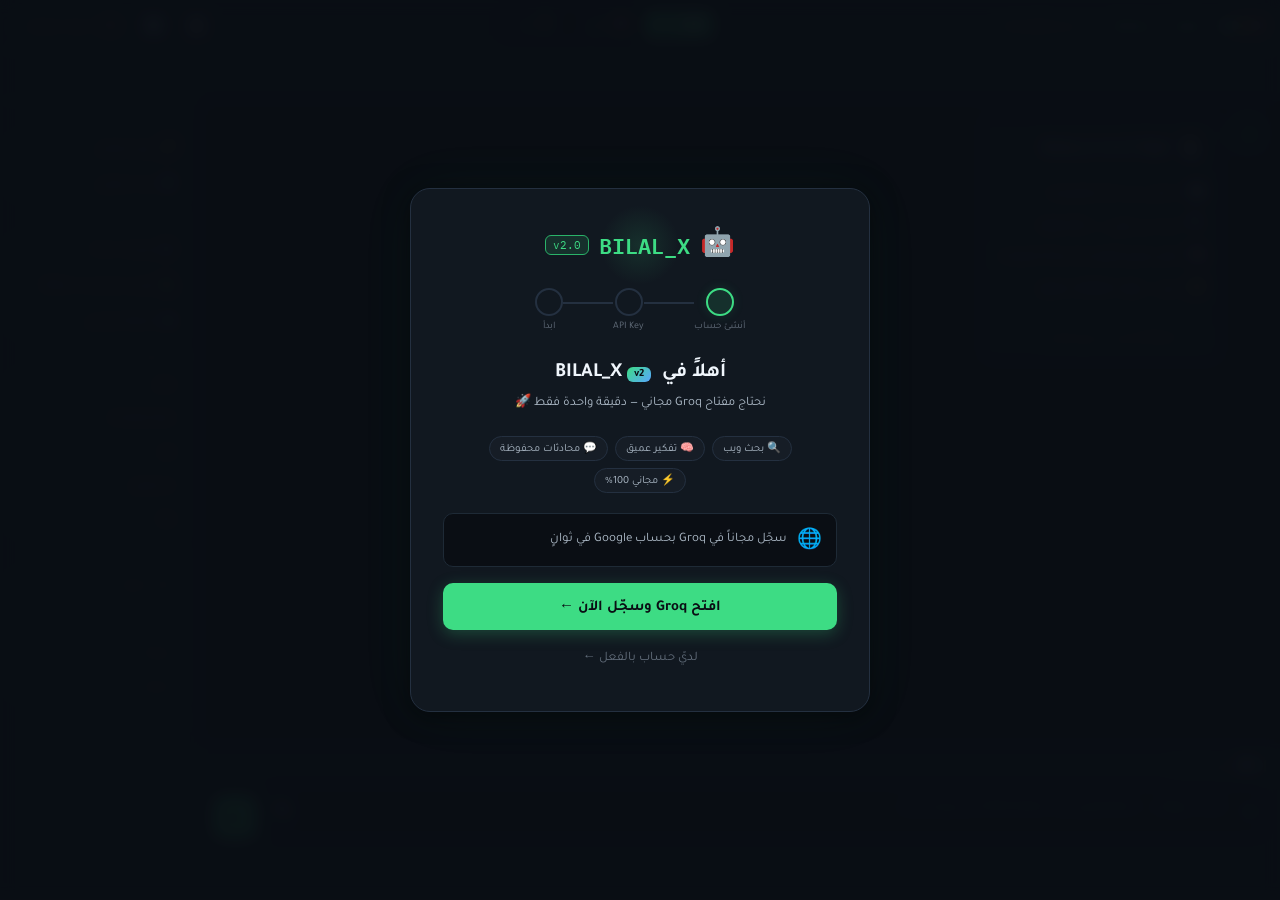
==== templates/index.html @ c15658e9 "تحديث الموقع: إضافة مجلدات CSS و JS و templates وتحسين الهيكل" ====
<!DOCTYPE html>
<html lang="ar" dir="rtl">
<head>
<meta charset="UTF-8">
<meta name="viewport" content="width=device-width, initial-scale=1.0">
<title>BILAL_X v2 | مساعد Linux الذكي</title>

<script async src="https://www.googletagmanager.com/gtag/js?id=G-XLJTKWYDFM"></script>
<script>
  window.dataLayer=window.dataLayer||[];
  function gtag(){dataLayer.push(arguments);}
  gtag('js',new Date());
  gtag('config','G-XLJTKWYDFM');
</script>

<meta name="description" content="BILAL_X: مساعد Linux والبرمجة الذكي المجاني بالعربية. بحث ويب + AI متقدم.">
<meta name="keywords" content="مساعد Linux عربي, Groq AI, مساعد برمجة, Python Bash Git, BILAL_X">
<meta name="robots" content="index, follow">
<link rel="canonical" href="https://bilal-x.onrender.com/">
<meta property="og:title" content="BILAL_X v2 | مساعد Linux الذكي">
<meta property="og:description" content="مساعد Linux والبرمجة الذكي المجاني بالعربية مع بحث الويب.">
<meta property="og:url" content="https://bilal-x.onrender.com/">

<script async src="https://pagead2.googlesyndication.com/pagead/js/adsbygoogle.js?client=ca-pub-7522095429190990" crossorigin="anonymous"></script>

<link rel="preconnect" href="https://fonts.googleapis.com">
<link href="https://fonts.googleapis.com/css2?family=IBM+Plex+Mono:wght@400;600&family=Tajawal:wght@400;500;700;800&display=swap" rel="stylesheet">
<link rel="stylesheet" href="/static/css/style.css">
</head>
<body>

<!-- SETUP WIZARD -->
<div class="setup" id="setup">
  <div class="setup-card">
    <div class="setup-brand">
      <div class="brand-glow"></div>
      <span class="brand-icon">🤖</span>
      <span class="brand-name">BILAL_X</span>
      <span class="brand-ver">v2.0</span>
    </div>

    <div class="wizard-steps">
      <div class="ws" id="ws1"><div class="ws-dot active"></div><span>أنشئ حساب</span></div>
      <div class="ws-line" id="wsl1"></div>
      <div class="ws" id="ws2"><div class="ws-dot"></div><span>API Key</span></div>
      <div class="ws-line" id="wsl2"></div>
      <div class="ws" id="ws3"><div class="ws-dot"></div><span>ابدأ</span></div>
    </div>

    <!-- Step 1 -->
    <div class="wz-pane" id="wz1">
      <div class="wz-title">أهلاً في BILAL_X <span class="v2-badge">v2</span></div>
      <div class="wz-sub">نحتاج مفتاح Groq مجاني — دقيقة واحدة فقط 🚀</div>
      <div class="feature-pills">
        <span class="pill">🔍 بحث ويب</span>
        <span class="pill">🧠 تفكير عميق</span>
        <span class="pill">💬 محادثات محفوظة</span>
        <span class="pill">⚡ مجاني 100%</span>
      </div>
      <div class="info-box">
        <div class="ib-icon">🌐</div>
        <div>سجّل مجاناً في Groq بحساب Google في ثوانٍ</div>
      </div>
      <a href="https://console.groq.com" target="_blank" class="btn-primary" onclick="setTimeout(()=>goStep(2),1500)">
        افتح Groq وسجّل الآن ←
      </a>
      <button class="btn-ghost" onclick="goStep(2)">لديّ حساب بالفعل ←</button>
    </div>

    <!-- Step 2 -->
    <div class="wz-pane hidden" id="wz2">
      <div class="wz-title">أنشئ مفتاحك</div>
      <div class="wz-sub">داخل لوحة Groq:</div>
      <div class="steps-list">
        <div class="sl-item"><span class="sl-n">١</span><span>اضغط <b class="hl">API Keys</b> من القائمة</span></div>
        <div class="sl-item"><span class="sl-n">٢</span><span>اضغط <b class="hl">Create API Key</b></span></div>
        <div class="sl-item"><span class="sl-n">٣</span><span>انسخ المفتاح — يبدأ بـ <code class="mono-hl">gsk_</code></span></div>
      </div>
      <a href="https://console.groq.com/keys" target="_blank" class="btn-outline">🔗 صفحة API Keys ←</a>
      <button class="btn-primary" onclick="goStep(3)" style="margin-top:10px">انسخت المفتاح ←</button>
      <button class="btn-ghost" onclick="goStep(1)">→ رجوع</button>
    </div>

    <!-- Step 3 -->
    <div class="wz-pane hidden" id="wz3">
      <div class="wz-title">الخطوة الأخيرة ✅</div>
      <div class="wz-sub">الصق مفتاحك للبدء فوراً</div>
      <div class="key-field">
        <input id="keyInput" type="password" placeholder="gsk_xxxxxxxxxxxxxxxx" dir="ltr" autocomplete="off">
        <button class="eye-btn" onclick="toggleEye()" title="إظهار/إخفاء">👁</button>
      </div>
      <div class="security-note">
        <span class="lock-icon">🔒</span>
        المفتاح يُخزن في جلسة المتصفح فقط ولا يُرسل لأي خادم خارجي
      </div>
      <button class="btn-primary" onclick="saveKey()">ابدأ المحادثة ←</button>
      <div class="err-msg" id="errMsg"></div>
      <button class="btn-ghost" onclick="goStep(2)">→ رجوع</button>
    </div>
  </div>
</div>

<!-- HEADER -->
<header class="hdr">
  <div class="hdr-left">
    <div class="traffic-lights">
      <div class="tl red"></div>
      <div class="tl yellow"></div>
      <div class="tl green"></div>
    </div>
    <div class="hdr-title">bilal@linux:~ — <b>BILAL_X</b> <span class="ver-tag">v2.0</span></div>
  </div>
  <div class="hdr-center">
    <div class="mode-switcher">
      <button class="mode-btn active" id="modeNormal" onclick="setMode('normal')" title="محادثة عادية">💬 عادي</button>
      <button class="mode-btn" id="modeThink" onclick="setMode('think')" title="تفكير عميق">🧠 تفكير</button>
      <button class="mode-btn" id="modeSearch" onclick="setMode('search')" title="بحث الويب">🔍 بحث</button>
    </div>
  </div>
  <div class="hdr-right">
    <button class="icon-btn" onclick="toggleHistory()" title="سجل المحادثات">📋</button>
    <button class="icon-btn" onclick="exportChat()" title="تصدير المحادثة">⬇️</button>
    <div class="key-pill" onclick="changeKey()">
      <div class="key-dot" id="keyDot"></div>
      <span id="keyLabel">لا يوجد مفتاح</span>
    </div>
  </div>
</header>

<!-- AD TOP -->
<div class="ad-strip">
  <ins class="adsbygoogle" style="display:block" data-ad-client="ca-pub-7522095429190990"
       data-ad-slot="1234567890" data-ad-format="auto" data-full-width-responsive="true"></ins>
  <script>(adsbygoogle=window.adsbygoogle||[]).push({});</script>
</div>

<!-- MAIN LAYOUT -->
<div class="layout">

  <!-- HISTORY PANEL -->
  <div class="history-panel hidden" id="historyPanel">
    <div class="hp-head">
      <span class="panel-title">// المحادثات</span>
      <button class="close-btn" onclick="toggleHistory()">✕</button>
    </div>
    <button class="new-chat-btn" onclick="newChat()">＋ محادثة جديدة</button>
    <div class="hp-search">
      <input type="text" placeholder="🔍 بحث في المحادثات..." id="chatSearch" oninput="filterChats(this.value)">
    </div>
    <div class="hp-list" id="hpList">
      <div class="hp-empty">لا توجد محادثات بعد</div>
    </div>
    <div class="hp-footer">
      <span class="chat-count" id="chatCount">0 محادثة</span>
      <button class="clear-all" onclick="clearAllChats()">🗑️ حذف الكل</button>
    </div>
  </div>

  <!-- CHAT AREA -->
  <div class="chat-area">
    <div class="msgs" id="msgs">
      <div class="msg bot welcome-msg">
        <div class="av bot-av">$_</div>
        <div class="bbl">
          <div class="welcome-header">
            <span class="welcome-emoji">🐧</span>
            <span>أهلاً! أنا <b>BILAL_X v2</b></span>
          </div>
          <div class="welcome-features">
            <div class="wf-item">💬 <span>اسألني عن Linux والبرمجة</span></div>
            <div class="wf-item">🔍 <span>ابحث في الويب بـ <code>/search</code></span></div>
            <div class="wf-item">🧠 <span>فعّل وضع التفكير للأسئلة المعقدة</span></div>
            <div class="wf-item">🔐 <span>أدوات: <code>/pass</code> <code>/hash</code> <code>/ip</code></span></div>
          </div>
          <div class="wf-hint">اكتب <code>/help</code> لعرض جميع الأوامر</div>
        </div>
      </div>
    </div>

    <!-- INPUT -->
    <div class="input-zone">
      <div class="mode-indicator" id="modeIndicator">
        <span id="modeText">💬 وضع المحادثة</span>
      </div>
      <div class="input-row">
        <div class="input-wrap">
          <span class="prompt-sym">$</span>
          <textarea id="inp" placeholder="اكتب سؤالك... (Enter للإرسال، Shift+Enter للسطر الجديد)" rows="1"></textarea>
          <button class="search-btn" onclick="toggleSearchBar()" title="بحث سريع">🔍</button>
        </div>
        <button class="send-btn" onclick="send()" id="sendBtn">
          <svg viewBox="0 0 24 24"><path d="M2 21l21-9L2 3v7l15 2-15 2z"/></svg>
        </button>
      </div>
      <!-- Quick Search Bar -->
      <div class="quick-search hidden" id="quickSearch">
        <input type="text" id="searchInput" placeholder="🔍 ابحث في الويب..." onkeydown="if(e.key==='Enter')doSearch()">
        <button onclick="doSearch()">بحث</button>
      </div>
    </div>
  </div>

  <!-- SIDEBAR -->
  <div class="sidebar">
    <div class="sb-section">
      <div class="sb-title">// المفتاح</div>
      <button class="sb-btn" onclick="changeKey()">🔑 تغيير المفتاح</button>
      <button class="sb-btn danger" onclick="deleteKey()">🗑️ حذف المفتاح</button>
    </div>

    <div class="sb-section">
      <div class="sb-title">// بحث سريع</div>
      <button class="sb-btn search" onclick="quickSearch('أحدث توزيعات Linux 2025')">🐧 توزيعات Linux</button>
      <button class="sb-btn search" onclick="quickSearch('Python best practices 2025')">🐍 أفضل ممارسات Python</button>
      <button class="sb-btn search" onclick="quickSearch('Docker tutorial beginners')">🐳 Docker مبتدئين</button>
    </div>

    <div class="sb-section">
      <div class="sb-title">// Linux شائع</div>
      <button class="sb-btn" onclick="q('اشرح أمر grep مع أمثلة عملية')">grep</button>
      <button class="sb-btn" onclick="q('اشرح chmod وchown بالتفصيل')">chmod/chown</button>
      <button class="sb-btn" onclick="q('أوامر awk الأساسية مع أمثلة')">awk</button>
      <button class="sb-btn" onclick="q('كيف أستخدم systemctl؟')">systemctl</button>
      <button class="sb-btn" onclick="q('شرح ssh وكيفية الاتصال الآمن')">SSH</button>
    </div>

    <div class="sb-section">
      <div class="sb-title">// أدوات</div>
      <button class="sb-btn tool" onclick="q('/pass 24')">/pass 24</button>
      <button class="sb-btn tool" onclick="q('/ip')">/ip</button>
      <button class="sb-btn tool" onclick="q('/help')">/help</button>
      <button class="sb-btn tool" onclick="q('/hash test123')">/hash</button>
    </div>

    <div class="sb-section">
      <div class="sb-title">// إعلان</div>
      <ins class="adsbygoogle" style="display:block;width:100%" data-ad-client="ca-pub-7522095429190990"
           data-ad-slot="9876543210" data-ad-format="auto" data-full-width-responsive="true"></ins>
      <script>(adsbygoogle=window.adsbygoogle||[]).push({});</script>
    </div>
  </div>
</div>

<!-- AD BOTTOM -->
<div class="ad-strip">
  <ins class="adsbygoogle" style="display:block" data-ad-client="ca-pub-7522095429190990"
       data-ad-slot="1122334455" data-ad-format="auto" data-full-width-responsive="true"></ins>
  <script>(adsbygoogle=window.adsbygoogle||[]).push({});</script>
</div>

<!-- Hidden SEO -->
<div hidden aria-hidden="true">
  <h1>BILAL_X - مساعد Linux والبرمجة الذكي بالعربية</h1>
  <p>BILAL_X هو مساعد تقني ذكي متخصص في Linux والبرمجة مع بحث ويب مدمج.</p>
</div>

<script src="/static/js/app.js"></script>
</body>
</html>
---- static/css/style.css ----
@import url('https://fonts.googleapis.com/css2?family=IBM+Plex+Mono:wght@400;600&family=Tajawal:wght@400;500;700;800&display=swap');

:root {
  --bg:    #0a0e14;
  --sf:    #111820;
  --sf2:   #161d26;
  --bd:    #1e2a36;
  --bd2:   #243040;
  --gr:    #3ddc84;
  --gr2:   #2ab369;
  --glow:  rgba(61,220,132,0.12);
  --bl:    #58a6ff;
  --bl2:   #3d8fef;
  --yl:    #f0c040;
  --rd:    #f47067;
  --tx:    #cdd9e5;
  --tx2:   #adbac7;
  --dim:   #636e7b;
  --brt:   #f0f6fc;
  --purple:#c792ea;
  --orange:#ffab70;
  --radius:10px;
  --shadow:0 4px 24px rgba(0,0,0,0.5);
}

*, *::before, *::after { margin:0; padding:0; box-sizing:border-box; }

html { scroll-behavior: smooth; }

body {
  font-family: 'Tajawal', sans-serif;
  background: var(--bg);
  color: var(--tx);
  height: 100vh;
  display: flex;
  flex-direction: column;
  overflow: hidden;
  font-size: 14px;
}

/* ═══════════════════════════════════ SCROLLBAR */
::-webkit-scrollbar { width: 4px; height: 4px; }
::-webkit-scrollbar-track { background: transparent; }
::-webkit-scrollbar-thumb { background: var(--bd2); border-radius: 2px; }
::-webkit-scrollbar-thumb:hover { background: var(--dim); }

/* ═══════════════════════════════════ SETUP WIZARD */
.setup {
  position: fixed; inset: 0; z-index: 200;
  background: rgba(10,14,20,0.96);
  backdrop-filter: blur(8px);
  display: flex; align-items: center; justify-content: center;
  padding: 20px;
}

.setup-card {
  background: var(--sf);
  border: 1px solid var(--bd2);
  border-radius: 20px;
  padding: 36px 32px;
  max-width: 460px; width: 100%;
  box-shadow: var(--shadow), 0 0 60px rgba(61,220,132,0.05);
  text-align: center;
  animation: slideUp .3s ease;
}

@keyframes slideUp {
  from { opacity:0; transform: translateY(20px); }
  to   { opacity:1; transform: translateY(0); }
}

.setup-brand {
  display: flex; align-items: center; justify-content: center; gap: 10px;
  margin-bottom: 24px;
  position: relative;
}
.brand-glow {
  position: absolute; width: 80px; height: 80px;
  background: radial-gradient(circle, var(--glow), transparent 70%);
  border-radius: 50%; top: -20px; left: 50%; transform: translateX(-50%);
  pointer-events: none;
}
.brand-icon { font-size: 28px; }
.brand-name { font-family: 'IBM Plex Mono', monospace; font-size: 22px; font-weight: 600; color: var(--gr); }
.brand-ver  { font-size: 11px; background: var(--glow); color: var(--gr); border: 1px solid var(--gr2); border-radius: 6px; padding: 2px 7px; font-family: 'IBM Plex Mono', monospace; }

/* Wizard Steps */
.wizard-steps {
  display: flex; align-items: center; justify-content: center; gap: 0;
  margin-bottom: 28px;
}
.ws { display: flex; flex-direction: column; align-items: center; gap: 5px; }
.ws span { font-size: 10px; color: var(--dim); transition: color .3s; }
.ws-dot {
  width: 28px; height: 28px; border-radius: 50%;
  border: 2px solid var(--bd2); color: var(--dim);
  display: flex; align-items: center; justify-content: center;
  font-size: 11px; font-family: 'IBM Plex Mono', monospace;
  transition: all .3s;
}
.ws-dot.active { border-color: var(--gr); color: var(--gr); background: var(--glow); box-shadow: 0 0 12px var(--glow); }
.ws-dot.done   { border-color: var(--gr); background: var(--gr); color: #0a0e14; }
.ws-line { width: 50px; height: 2px; background: var(--bd2); margin-bottom: 16px; transition: background .3s; }
.ws-line.done { background: var(--gr); }

/* Panes */
.wz-pane { animation: fadeSlide .25s ease; }
.wz-pane.hidden { display: none; }
@keyframes fadeSlide {
  from { opacity:0; transform: translateX(10px); }
  to   { opacity:1; transform: translateX(0); }
}
.wz-title { font-size: 20px; font-weight: 700; color: var(--brt); margin-bottom: 8px; }
.wz-sub   { font-size: 13px; color: var(--tx2); margin-bottom: 20px; line-height: 1.7; }

.feature-pills {
  display: flex; flex-wrap: wrap; justify-content: center; gap: 7px;
  margin-bottom: 20px;
}
.pill {
  font-size: 11px; padding: 4px 10px;
  background: var(--sf2); border: 1px solid var(--bd2);
  border-radius: 20px; color: var(--tx2);
}

.info-box {
  display: flex; align-items: center; gap: 10px;
  background: var(--bg); border: 1px solid var(--bd); border-radius: var(--radius);
  padding: 12px 14px; margin-bottom: 16px; text-align: right;
  font-size: 13px; color: var(--tx2);
}
.ib-icon { font-size: 20px; flex-shrink: 0; }

.steps-list { background: var(--bg); border: 1px solid var(--bd); border-radius: var(--radius); padding: 14px; margin-bottom: 16px; text-align: right; }
.sl-item { display: flex; align-items: center; gap: 12px; padding: 8px 0; font-size: 13px; }
.sl-n    { font-size: 16px; color: var(--gr); flex-shrink: 0; width: 24px; }
.hl      { color: var(--gr); }
.mono-hl { font-family: 'IBM Plex Mono', monospace; color: var(--yl); }

.btn-primary {
  display: block; width: 100%;
  background: var(--gr); border: none; border-radius: var(--radius);
  padding: 13px; color: #0a0e14;
  font-family: 'Tajawal', sans-serif; font-size: 15px; font-weight: 700;
  cursor: pointer; text-decoration: none; text-align: center;
  transition: all .2s; margin-bottom: 10px;
  box-shadow: 0 4px 16px rgba(61,220,132,0.25);
}
.btn-primary:hover { background: #4deca4; transform: translateY(-1px); box-shadow: 0 6px 20px rgba(61,220,132,0.35); }

.btn-outline {
  display: block; width: 100%;
  background: transparent; border: 1px solid var(--gr); border-radius: var(--radius);
  padding: 12px; color: var(--gr);
  font-family: 'Tajawal', sans-serif; font-size: 14px; font-weight: 600;
  cursor: pointer; text-decoration: none; text-align: center;
  transition: all .2s; margin-bottom: 10px;
}
.btn-outline:hover { background: var(--glow); }

.btn-ghost {
  background: none; border: none; color: var(--dim); font-size: 13px;
  cursor: pointer; display: block; width: 100%; text-align: center;
  padding: 8px; transition: color .2s; font-family: 'Tajawal', sans-serif;
}
.btn-ghost:hover { color: var(--tx); }

.key-field { position: relative; margin-bottom: 10px; }
.key-field input {
  width: 100%; background: var(--bg); border: 1px solid var(--bd); border-radius: var(--radius);
  padding: 12px 44px 12px 12px; color: var(--brt);
  font-family: 'IBM Plex Mono', monospace; font-size: 13px; outline: none;
  transition: border-color .2s; direction: ltr;
}
.key-field input:focus { border-color: var(--gr); }
.key-field input.error { border-color: var(--rd); }
.eye-btn {
  position: absolute; left: 10px; top: 50%; transform: translateY(-50%);
  background: none; border: none; cursor: pointer; font-size: 16px; color: var(--dim); padding: 4px;
}
.eye-btn:hover { color: var(--tx); }

.security-note {
  display: flex; align-items: center; gap: 6px; justify-content: center;
  font-size: 11px; color: var(--dim); margin-bottom: 14px;
}
.lock-icon { color: var(--gr); }

.err-msg { color: var(--rd); font-size: 12px; margin-top: 6px; min-height: 16px; }

.v2-badge { font-size: 11px; background: linear-gradient(135deg,var(--gr),var(--bl)); color: #0a0e14; border-radius: 6px; padding: 2px 7px; margin-right: 6px; font-weight: 700; }

/* ═══════════════════════════════════ HEADER */
.hdr {
  background: var(--sf);
  border-bottom: 1px solid var(--bd);
  padding: 8px 16px;
  display: flex; align-items: center; gap: 12px;
  flex-shrink: 0; min-height: 50px;
}
.hdr-left  { display: flex; align-items: center; gap: 12px; flex-shrink: 0; }
.hdr-center { flex: 1; display: flex; justify-content: center; }
.hdr-right { display: flex; align-items: center; gap: 8px; flex-shrink: 0; }

.traffic-lights { display: flex; gap: 5px; }
.tl { width: 11px; height: 11px; border-radius: 50%; }
.tl.red    { background: #f47067; }
.tl.yellow { background: var(--yl); }
.tl.green  { background: var(--gr); }

.hdr-title {
  font-family: 'IBM Plex Mono', monospace; font-size: 12px; color: var(--dim);
}
.hdr-title b { color: var(--gr); }
.ver-tag { font-size: 10px; background: var(--glow); color: var(--gr); border: 1px solid var(--bd2); border-radius: 4px; padding: 1px 5px; margin-right: 4px; }

/* Mode Switcher */
.mode-switcher { display: flex; gap: 4px; background: var(--bg); border: 1px solid var(--bd); border-radius: 8px; padding: 3px; }
.mode-btn {
  background: none; border: none; border-radius: 6px; padding: 5px 12px;
  color: var(--dim); font-family: 'Tajawal', sans-serif; font-size: 12px; font-weight: 600;
  cursor: pointer; transition: all .2s;
}
.mode-btn:hover  { color: var(--tx); background: var(--bd); }
.mode-btn.active { background: var(--gr); color: #0a0e14; }

.icon-btn {
  background: none; border: 1px solid var(--bd); border-radius: 7px;
  padding: 5px 8px; cursor: pointer; font-size: 14px; transition: border-color .2s;
}
.icon-btn:hover { border-color: var(--gr); }

.key-pill {
  display: flex; align-items: center; gap: 6px;
  background: var(--sf2); border: 1px solid var(--bd); border-radius: 20px;
  padding: 4px 12px; cursor: pointer; transition: border-color .2s;
}
.key-pill:hover { border-color: var(--gr); }
.key-dot { width: 8px; height: 8px; border-radius: 50%; background: var(--rd); transition: all .3s; }
.key-dot.active { background: var(--gr); box-shadow: 0 0 6px var(--gr); }
#keyLabel { font-family: 'IBM Plex Mono', monospace; font-size: 10px; color: var(--dim); }

/* ═══════════════════════════════════ ADS */
.ad-strip {
  background: var(--sf); border-bottom: 1px solid var(--bd);
  padding: 4px 16px; min-height: 50px; flex-shrink: 0;
}

/* ═══════════════════════════════════ LAYOUT */
.layout { display: flex; flex: 1; overflow: hidden; }

/* ═══════════════════════════════════ HISTORY PANEL */
.history-panel {
  width: 230px; flex-shrink: 0;
  background: var(--sf); border-left: 1px solid var(--bd);
  display: flex; flex-direction: column;
  transition: width .3s;
}
.history-panel.hidden { display: none; }

.hp-head {
  display: flex; align-items: center; justify-content: space-between;
  padding: 12px 14px; border-bottom: 1px solid var(--bd); flex-shrink: 0;
}
.panel-title { font-family: 'IBM Plex Mono', monospace; font-size: 10px; color: var(--dim); letter-spacing: 1px; }
.close-btn { background: none; border: none; color: var(--dim); cursor: pointer; font-size: 14px; border-radius: 4px; padding: 2px 5px; }
.close-btn:hover { color: var(--rd); }

.new-chat-btn {
  margin: 10px; background: var(--glow); border: 1px solid var(--gr);
  border-radius: 8px; padding: 9px; color: var(--gr);
  font-family: 'Tajawal', sans-serif; font-size: 13px; cursor: pointer;
  transition: all .2s; text-align: center;
}
.new-chat-btn:hover { background: rgba(61,220,132,0.2); }

.hp-search { padding: 0 10px 8px; }
.hp-search input {
  width: 100%; background: var(--bg); border: 1px solid var(--bd); border-radius: 7px;
  padding: 7px 10px; color: var(--tx); font-family: 'Tajawal', sans-serif; font-size: 12px; outline: none;
}
.hp-search input:focus { border-color: var(--bl); }

.hp-list { flex: 1; overflow-y: auto; padding: 4px 8px; display: flex; flex-direction: column; gap: 3px; }
.hp-empty { color: var(--dim); font-size: 12px; text-align: center; padding: 24px 10px; }

.hp-item {
  background: none; border: 1px solid transparent; border-radius: 8px;
  padding: 9px 10px; cursor: pointer; transition: all .15s;
  display: flex; align-items: flex-start; gap: 6px;
}
.hp-item:hover  { border-color: var(--bd2); background: var(--sf2); }
.hp-item.active { border-color: var(--gr); background: var(--glow); }

.hp-info   { flex: 1; overflow: hidden; }
.hp-title  { font-size: 12px; color: var(--tx); overflow: hidden; text-overflow: ellipsis; white-space: nowrap; margin-bottom: 3px; }
.hp-meta   { display: flex; gap: 8px; align-items: center; }
.hp-date   { font-size: 10px; color: var(--dim); }
.hp-msgs   { font-size: 10px; color: var(--dim); }
.hp-preview { font-size: 11px; color: var(--dim); overflow: hidden; text-overflow: ellipsis; white-space: nowrap; margin-top: 3px; }

.hp-del { background: none; border: none; color: var(--dim); cursor: pointer; font-size: 12px; padding: 2px 4px; opacity: 0; transition: opacity .15s; flex-shrink: 0; }
.hp-item:hover .hp-del { opacity: 1; }
.hp-del:hover { color: var(--rd); }

.hp-footer {
  display: flex; align-items: center; justify-content: space-between;
  padding: 8px 12px; border-top: 1px solid var(--bd); flex-shrink: 0;
}
.chat-count { font-size: 11px; color: var(--dim); }
.clear-all { background: none; border: none; color: var(--dim); font-size: 12px; cursor: pointer; padding: 3px 6px; border-radius: 5px; transition: all .2s; }
.clear-all:hover { color: var(--rd); background: rgba(244,112,103,0.1); }

/* ═══════════════════════════════════ CHAT AREA */
.chat-area { flex: 1; display: flex; flex-direction: column; overflow: hidden; }

.msgs {
  flex: 1; overflow-y: auto; padding: 16px;
  display: flex; flex-direction: column; gap: 14px;
}

.msg { display: flex; gap: 10px; animation: msgIn .22s ease; }
.msg.user { flex-direction: row-reverse; }
@keyframes msgIn {
  from { opacity:0; transform: translateY(8px); }
  to   { opacity:1; transform: translateY(0); }
}

.av {
  width: 32px; height: 32px; border-radius: 8px;
  display: flex; align-items: center; justify-content: center;
  font-family: 'IBM Plex Mono', monospace; font-size: 10px; font-weight: 600;
  flex-shrink: 0;
}
.bot-av  { background: var(--glow); color: var(--gr); border: 1px solid var(--gr2); }
.user-av { background: rgba(88,166,255,0.1); color: var(--bl); border: 1px solid var(--bl2); }

.bbl {
  max-width: 76%; padding: 12px 16px; border-radius: 10px;
  font-size: 14px; line-height: 1.85; word-break: break-word;
}
.msg.bot .bbl  { background: var(--sf); border: 1px solid var(--bd); border-radius: 3px 10px 10px 10px; }
.msg.user .bbl { background: rgba(88,166,255,0.08); border: 1px solid rgba(88,166,255,0.2); color: var(--brt); border-radius: 10px 3px 10px 10px; }

/* Welcome message */
.welcome-msg .bbl { max-width: 460px; }
.welcome-header { display: flex; align-items: center; gap: 8px; font-size: 16px; font-weight: 700; margin-bottom: 12px; }
.welcome-emoji  { font-size: 22px; }
.welcome-features { display: flex; flex-direction: column; gap: 6px; margin-bottom: 12px; }
.wf-item { display: flex; align-items: center; gap: 8px; font-size: 13px; color: var(--tx2); }
.wf-hint { font-size: 12px; color: var(--dim); margin-top: 6px; padding-top: 10px; border-top: 1px solid var(--bd); }

/* Markdown rendering */
.msg.bot .bbl code.inline-code {
  background: rgba(61,220,132,0.08); color: var(--gr); border: 1px solid rgba(61,220,132,0.2);
  padding: 1px 5px; border-radius: 4px; font-family: 'IBM Plex Mono', monospace; font-size: 12px;
}
.code-block {
  background: var(--bg); border: 1px solid var(--bd); border-radius: 8px;
  margin: 8px 0; overflow: hidden; border-left: 3px solid var(--gr);
}
.code-header {
  display: flex; align-items: center; justify-content: space-between;
  padding: 6px 12px; background: var(--sf2); border-bottom: 1px solid var(--bd);
}
.code-lang { font-family: 'IBM Plex Mono', monospace; font-size: 10px; color: var(--gr); }
.copy-btn {
  background: none; border: 1px solid var(--bd); border-radius: 4px;
  padding: 2px 8px; color: var(--dim); font-size: 11px; cursor: pointer;
  font-family: 'Tajawal', sans-serif; transition: all .2s;
}
.copy-btn:hover { border-color: var(--gr); color: var(--gr); }

.bbl pre { padding: 12px; overflow-x: auto; }
.bbl pre code { font-family: 'IBM Plex Mono', monospace; font-size: 12px; color: var(--gr); line-height: 1.6; white-space: pre; }

.md-h2 { color: var(--brt); font-size: 16px; margin: 8px 0 4px; }
.md-h3 { color: var(--tx); font-size: 15px; margin: 6px 0 3px; }
.md-h4 { color: var(--tx2); font-size: 14px; margin: 4px 0 2px; }
.bbl ul { padding-right: 20px; padding-left: 0; margin: 6px 0; }
.bbl li { margin-bottom: 4px; }

/* Search Results */
.search-header { font-size: 13px; color: var(--tx2); margin-bottom: 12px; padding-bottom: 8px; border-bottom: 1px solid var(--bd); }
.search-direct {
  background: rgba(61,220,132,0.05); border: 1px solid rgba(61,220,132,0.2);
  border-radius: 8px; padding: 12px; margin-bottom: 10px;
}
.sd-label { font-size: 11px; color: var(--gr); font-weight: 600; margin-bottom: 6px; }

.search-results { display: flex; flex-direction: column; gap: 8px; }
.sr-item {
  background: var(--sf2); border: 1px solid var(--bd); border-radius: 8px;
  padding: 10px 12px; transition: border-color .15s;
}
.sr-item:hover { border-color: var(--bl); }
.sr-title   { font-size: 13px; font-weight: 600; color: var(--brt); margin-bottom: 5px; }
.sr-snippet { font-size: 12px; color: var(--tx2); line-height: 1.6; margin-bottom: 6px; }
.sr-link    { font-size: 11px; color: var(--bl); text-decoration: none; }
.sr-link:hover { text-decoration: underline; }
.no-results { color: var(--dim); font-size: 13px; text-align: center; padding: 20px; }

.search-context {
  font-size: 11px; color: var(--bl); background: rgba(88,166,255,0.06);
  border: 1px solid rgba(88,166,255,0.15); border-radius: 6px;
  padding: 5px 10px; margin-bottom: 8px; display: inline-block;
}

/* Msg Meta */
.msg-meta { margin-top: 8px; padding-top: 6px; border-top: 1px solid var(--bd); }
.src-tag {
  display: inline-flex; align-items: center; gap: 4px;
  font-family: 'IBM Plex Mono', monospace; font-size: 10px;
  padding: 2px 8px; border-radius: 10px;
}
.src-tag.groq   { background: rgba(88,166,255,0.1); color: var(--bl); border: 1px solid rgba(88,166,255,0.2); }
.src-tag.local  { background: var(--glow); color: var(--gr); border: 1px solid rgba(61,220,132,0.2); }
.src-tag.search { background: rgba(61,220,132,0.1); color: var(--gr); border: 1px solid var(--bd); }
.src-tag.think  { background: rgba(240,192,64,0.1); color: var(--yl); border: 1px solid rgba(240,192,64,0.2); }

/* Typing */
.typing-dots { display: flex; gap: 4px; align-items: center; padding: 2px 0; }
.typing-dots span { width: 7px; height: 7px; border-radius: 50%; background: var(--gr); animation: bounce 1.1s infinite; }
.typing-dots span:nth-child(2) { animation-delay: .2s; }
.typing-dots span:nth-child(3) { animation-delay: .4s; }
@keyframes bounce {
  0%,80%,100% { transform: translateY(0); opacity: .4; }
  40% { transform: translateY(-6px); opacity: 1; }
}
.typing-label { font-size: 11px; color: var(--dim); margin-top: 5px; }

/* ═══════════════════════════════════ INPUT ZONE */
.input-zone {
  padding: 10px 14px 12px;
  border-top: 1px solid var(--bd);
  background: var(--sf);
  flex-shrink: 0;
}

.mode-indicator {
  font-size: 11px; color: var(--dim);
  margin-bottom: 7px; padding: 4px 10px;
  border-right: 2px solid var(--gr); border-radius: 0;
  transition: border-color .3s;
}

.input-row { display: flex; gap: 8px; align-items: flex-end; }

.input-wrap {
  flex: 1; position: relative;
  background: var(--bg); border: 1px solid var(--bd); border-radius: 10px;
  transition: border-color .2s;
}
.input-wrap:focus-within { border-color: var(--gr); }

.prompt-sym {
  position: absolute; right: 12px; top: 50%;
  transform: translateY(-50%);
  font-family: 'IBM Plex Mono', monospace; font-size: 13px; color: var(--gr);
  pointer-events: none; transition: top .1s;
}

textarea {
  width: 100%; background: none; border: none; outline: none;
  color: var(--brt); font-family: 'Tajawal', sans-serif;
  font-size: 14px; padding: 11px 40px 11px 40px;
  resize: none; max-height: 120px; line-height: 1.6;
}

.search-btn {
  position: absolute; left: 10px; top: 50%; transform: translateY(-50%);
  background: none; border: none; cursor: pointer; font-size: 15px; color: var(--dim);
  transition: color .2s;
}
.search-btn:hover { color: var(--gr); }

.send-btn {
  background: var(--gr); border: none; border-radius: 10px;
  width: 42px; height: 42px; flex-shrink: 0;
  display: flex; align-items: center; justify-content: center;
  cursor: pointer; transition: all .2s;
  box-shadow: 0 2px 12px rgba(61,220,132,0.25);
}
.send-btn:hover:not(:disabled) { background: #4deca4; transform: translateY(-1px); }
.send-btn:disabled { opacity: .4; cursor: not-allowed; transform: none; }
.send-btn svg { width: 17px; height: 17px; fill: #0a0e14; }

/* Quick Search Bar */
.quick-search {
  display: flex; gap: 8px; margin-top: 8px;
  animation: slideDown .2s ease;
}
.quick-search.hidden { display: none; }
@keyframes slideDown {
  from { opacity:0; transform: translateY(-8px); }
  to   { opacity:1; transform: translateY(0); }
}
.quick-search input {
  flex: 1; background: var(--bg); border: 1px solid var(--bl); border-radius: 8px;
  padding: 8px 12px; color: var(--brt); font-family: 'Tajawal', sans-serif; font-size: 13px; outline: none;
}
.quick-search button {
  background: var(--bl); border: none; border-radius: 8px;
  padding: 8px 16px; color: #0a0e14; font-family: 'Tajawal', sans-serif; font-size: 13px; font-weight: 700;
  cursor: pointer; transition: background .2s;
}
.quick-search button:hover { background: var(--bl2); }

/* ═══════════════════════════════════ SIDEBAR */
.sidebar {
  width: 200px; flex-shrink: 0;
  background: var(--sf); border-right: 1px solid var(--bd);
  padding: 12px; overflow-y: auto;
  display: flex; flex-direction: column; gap: 14px;
}

.sb-section { display: flex; flex-direction: column; gap: 4px; }
.sb-title {
  font-family: 'IBM Plex Mono', monospace; font-size: 9px;
  color: var(--dim); letter-spacing: 1.5px; text-transform: uppercase; margin-bottom: 4px;
}
.sb-btn {
  display: block; width: 100%; text-align: right;
  background: none; border: 1px solid var(--bd); border-radius: 7px;
  padding: 7px 10px; color: var(--tx2);
  font-family: 'Tajawal', sans-serif; font-size: 12px; cursor: pointer;
  transition: all .15s;
}
.sb-btn:hover         { border-color: var(--gr); color: var(--gr); background: var(--glow); }
.sb-btn.danger:hover  { border-color: var(--rd); color: var(--rd); background: rgba(244,112,103,0.08); }
.sb-btn.search:hover  { border-color: var(--bl); color: var(--bl); background: rgba(88,166,255,0.08); }
.sb-btn.tool          { font-family: 'IBM Plex Mono', monospace; font-size: 11px; color: var(--dim); }
.sb-btn.tool:hover    { border-color: var(--yl); color: var(--yl); background: rgba(240,192,64,0.08); }

/* ═══════════════════════════════════ RESPONSIVE */
@media (max-width: 860px) { .sidebar { display: none; } }
@media (max-width: 640px) {
  .history-panel { display: none; }
  .mode-switcher { gap: 2px; }
  .mode-btn { padding: 4px 8px; font-size: 11px; }
  .hdr-title { display: none; }
}
@media (max-width: 420px) {
  .bbl { max-width: 90%; }
  .hdr-center { display: none; }
}
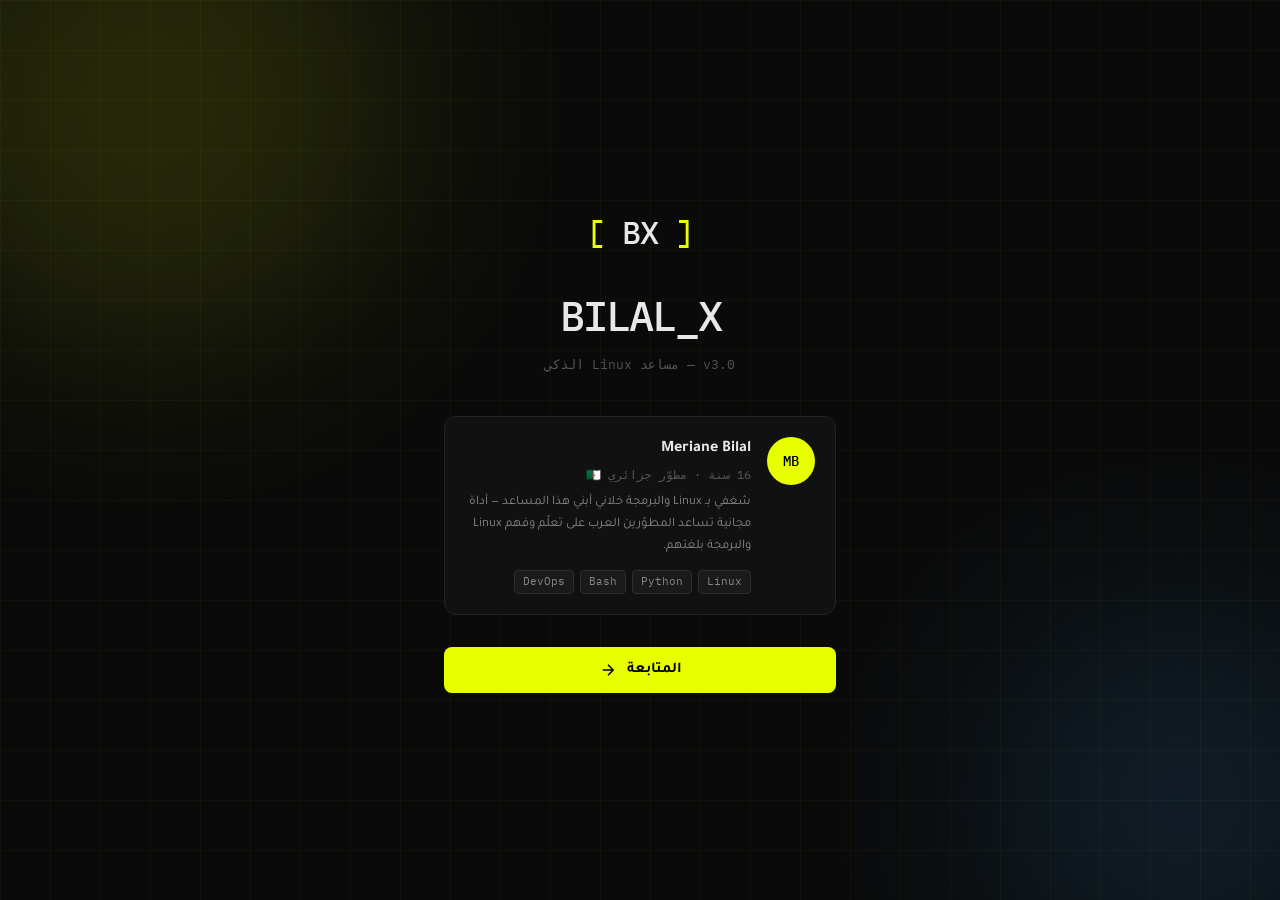
==== commit b064915c: "تحديث ملفات المشروع" ====
--- a/templates/index.html
+++ b/templates/index.html
@@ -3,255 +3,294 @@
 <head>
 <meta charset="UTF-8">
 <meta name="viewport" content="width=device-width, initial-scale=1.0">
-<title>BILAL_X v2 | مساعد Linux الذكي</title>
-
-<script async src="https://www.googletagmanager.com/gtag/js?id=G-XLJTKWYDFM"></script>
-<script>
-  window.dataLayer=window.dataLayer||[];
-  function gtag(){dataLayer.push(arguments);}
-  gtag('js',new Date());
-  gtag('config','G-XLJTKWYDFM');
-</script>
-
-<meta name="description" content="BILAL_X: مساعد Linux والبرمجة الذكي المجاني بالعربية. بحث ويب + AI متقدم.">
-<meta name="keywords" content="مساعد Linux عربي, Groq AI, مساعد برمجة, Python Bash Git, BILAL_X">
-<meta name="robots" content="index, follow">
-<link rel="canonical" href="https://bilal-x.onrender.com/">
-<meta property="og:title" content="BILAL_X v2 | مساعد Linux الذكي">
-<meta property="og:description" content="مساعد Linux والبرمجة الذكي المجاني بالعربية مع بحث الويب.">
-<meta property="og:url" content="https://bilal-x.onrender.com/">
-
-<script async src="https://pagead2.googlesyndication.com/pagead/js/adsbygoogle.js?client=ca-pub-7522095429190990" crossorigin="anonymous"></script>
-
+<title>BILAL_X</title>
 <link rel="preconnect" href="https://fonts.googleapis.com">
-<link href="https://fonts.googleapis.com/css2?family=IBM+Plex+Mono:wght@400;600&family=Tajawal:wght@400;500;700;800&display=swap" rel="stylesheet">
+<link href="https://fonts.googleapis.com/css2?family=IBM+Plex+Mono:wght@300;400;500&family=Tajawal:wght@300;400;500;700&display=swap" rel="stylesheet">
 <link rel="stylesheet" href="/static/css/style.css">
 </head>
 <body>
 
-<!-- SETUP WIZARD -->
-<div class="setup" id="setup">
-  <div class="setup-card">
-    <div class="setup-brand">
-      <div class="brand-glow"></div>
-      <span class="brand-icon">🤖</span>
-      <span class="brand-name">BILAL_X</span>
-      <span class="brand-ver">v2.0</span>
-    </div>
-
-    <div class="wizard-steps">
-      <div class="ws" id="ws1"><div class="ws-dot active"></div><span>أنشئ حساب</span></div>
-      <div class="ws-line" id="wsl1"></div>
-      <div class="ws" id="ws2"><div class="ws-dot"></div><span>API Key</span></div>
-      <div class="ws-line" id="wsl2"></div>
-      <div class="ws" id="ws3"><div class="ws-dot"></div><span>ابدأ</span></div>
-    </div>
-
-    <!-- Step 1 -->
-    <div class="wz-pane" id="wz1">
-      <div class="wz-title">أهلاً في BILAL_X <span class="v2-badge">v2</span></div>
-      <div class="wz-sub">نحتاج مفتاح Groq مجاني — دقيقة واحدة فقط 🚀</div>
-      <div class="feature-pills">
-        <span class="pill">🔍 بحث ويب</span>
-        <span class="pill">🧠 تفكير عميق</span>
-        <span class="pill">💬 محادثات محفوظة</span>
-        <span class="pill">⚡ مجاني 100%</span>
-      </div>
-      <div class="info-box">
-        <div class="ib-icon">🌐</div>
-        <div>سجّل مجاناً في Groq بحساب Google في ثوانٍ</div>
-      </div>
-      <a href="https://console.groq.com" target="_blank" class="btn-primary" onclick="setTimeout(()=>goStep(2),1500)">
-        افتح Groq وسجّل الآن ←
+<!-- ══════════════════════════════════════════════
+     SCREEN 1 — SPLASH / ABOUT THE DEVELOPER
+══════════════════════════════════════════════ -->
+<div id="screen-about" class="screen active">
+  <div class="splash-bg">
+    <div class="grid-lines"></div>
+    <div class="glow-orb orb-1"></div>
+    <div class="glow-orb orb-2"></div>
+  </div>
+
+  <div class="splash-content">
+    <div class="logo-mark">
+      <span class="logo-bracket">[</span>
+      <span class="logo-text">BX</span>
+      <span class="logo-bracket">]</span>
+    </div>
+
+    <div class="splash-title">
+      <h1>BILAL_X</h1>
+      <p class="splash-version">v3.0 — مساعد Linux الذكي</p>
+    </div>
+
+    <div class="developer-card">
+      <div class="dev-avatar">MB</div>
+      <div class="dev-info">
+        <p class="dev-name">Meriane Bilal</p>
+        <p class="dev-meta">16 سنة · مطوّر جزائري 🇩🇿</p>
+        <p class="dev-bio">
+          شغفي بـ Linux والبرمجة خلاني أبني هذا المساعد —
+          أداة مجانية تساعد المطوّرين العرب على تعلّم وفهم
+          Linux والبرمجة بلغتهم.
+        </p>
+        <div class="dev-tags">
+          <span>Linux</span>
+          <span>Python</span>
+          <span>Bash</span>
+          <span>DevOps</span>
+        </div>
+      </div>
+    </div>
+
+    <button class="btn-primary" onclick="showTerms()">
+      <span>المتابعة</span>
+      <svg viewBox="0 0 24 24" fill="none" stroke="currentColor" stroke-width="2"><path d="M5 12h14M12 5l7 7-7 7"/></svg>
+    </button>
+  </div>
+</div>
+
+<!-- ══════════════════════════════════════════════
+     SCREEN 2 — TERMS & CONDITIONS
+══════════════════════════════════════════════ -->
+<div id="screen-terms" class="screen">
+  <div class="terms-container">
+    <div class="terms-header">
+      <div class="terms-icon">📋</div>
+      <h2>الشروط والأحكام</h2>
+      <p>اقرأ بعناية قبل الاستخدام</p>
+    </div>
+
+    <div class="terms-body" id="terms-scroll">
+      <div class="terms-section">
+        <h3>١. قبول الشروط</h3>
+        <p>باستخدامك لـ BILAL_X، فأنت توافق على هذه الشروط كاملةً. إذا كنت لا توافق، يرجى عدم استخدام الخدمة.</p>
+      </div>
+
+      <div class="terms-section">
+        <h3>٢. الاستخدام المقبول</h3>
+        <p>BILAL_X مصمّم للأغراض التعليمية والتقنية فقط. يُحظر استخدامه في:</p>
+        <ul>
+          <li>أي نشاط غير قانوني أو ضار</li>
+          <li>اختراق الأنظمة أو الشبكات دون إذن</li>
+          <li>نشر محتوى مسيء أو مضلل</li>
+          <li>انتهاك خصوصية الآخرين</li>
+        </ul>
+      </div>
+
+      <div class="terms-section">
+        <h3>٣. مفتاح Groq API</h3>
+        <p>المفتاح الذي تدخله يُستخدم فقط لإرسال طلباتك لخوادم Groq. لا يُخزَّن على أي خادم خارجي. أنت مسؤول عن سرية مفتاحك.</p>
+      </div>
+
+      <div class="terms-section">
+        <h3>٤. دقة المعلومات</h3>
+        <p>BILAL_X مساعد ذكاء اصطناعي، وقد يقع في أخطاء. تحقّق دائماً من المعلومات الحساسة من مصادر موثوقة قبل التطبيق.</p>
+      </div>
+
+      <div class="terms-section">
+        <h3>٥. الخصوصية</h3>
+        <p>المحادثات تُحفظ محلياً في متصفحك فقط (IndexedDB). لا نجمع أي بيانات شخصية.</p>
+      </div>
+
+      <div class="terms-section">
+        <h3>٦. إخلاء المسؤولية</h3>
+        <p>المطوّر غير مسؤول عن أي ضرر ناتج عن الاستخدام الخاطئ للأداة. الخدمة تُقدَّم "كما هي" دون ضمانات.</p>
+      </div>
+
+      <div class="terms-section">
+        <h3>٧. التعديلات</h3>
+        <p>نحتفظ بحق تعديل هذه الشروط في أي وقت. الاستمرار في الاستخدام يعني الموافقة على التعديلات.</p>
+      </div>
+
+      <div class="terms-section">
+        <h3>٨. التواصل</h3>
+        <p>للاستفسار أو الإبلاغ عن مشكلة: تواصل مع المطوّر عبر GitHub.</p>
+      </div>
+    </div>
+
+    <div class="terms-footer">
+      <div class="scroll-hint" id="scroll-hint">
+        <svg viewBox="0 0 24 24" fill="none" stroke="currentColor" stroke-width="2" width="16"><path d="M12 5v14M5 12l7 7 7-7"/></svg>
+        اقرأ حتى النهاية للمتابعة
+      </div>
+      <div class="terms-actions" id="terms-actions" style="display:none">
+        <label class="checkbox-label">
+          <input type="checkbox" id="terms-check" onchange="toggleAccept()">
+          <span class="checkbox-custom"></span>
+          أوافق على الشروط والأحكام
+        </label>
+        <button class="btn-primary" id="btn-accept" disabled onclick="showSetup()">
+          <span>ابدأ الآن</span>
+          <svg viewBox="0 0 24 24" fill="none" stroke="currentColor" stroke-width="2"><path d="M5 12h14M12 5l7 7-7 7"/></svg>
+        </button>
+      </div>
+    </div>
+  </div>
+</div>
+
+<!-- ══════════════════════════════════════════════
+     SCREEN 3 — API KEY SETUP
+══════════════════════════════════════════════ -->
+<div id="screen-setup" class="screen">
+  <div class="setup-container">
+    <div class="setup-header">
+      <div class="logo-small">[BX]</div>
+      <h2>أدخل مفتاح Groq</h2>
+      <p>مجاني تماماً — دقيقة واحدة للحصول عليه</p>
+    </div>
+
+    <div class="setup-steps">
+      <a href="https://console.groq.com" target="_blank" class="step-link">
+        <div class="step-num">١</div>
+        <div class="step-text">
+          <strong>سجّل في Groq</strong>
+          <span>console.groq.com ← مجاني بحساب Google</span>
+        </div>
+        <svg viewBox="0 0 24 24" fill="none" stroke="currentColor" stroke-width="2" width="16"><path d="M18 13v6a2 2 0 01-2 2H5a2 2 0 01-2-2V8a2 2 0 012-2h6M15 3h6v6M10 14L21 3"/></svg>
       </a>
-      <button class="btn-ghost" onclick="goStep(2)">لديّ حساب بالفعل ←</button>
-    </div>
-
-    <!-- Step 2 -->
-    <div class="wz-pane hidden" id="wz2">
-      <div class="wz-title">أنشئ مفتاحك</div>
-      <div class="wz-sub">داخل لوحة Groq:</div>
-      <div class="steps-list">
-        <div class="sl-item"><span class="sl-n">١</span><span>اضغط <b class="hl">API Keys</b> من القائمة</span></div>
-        <div class="sl-item"><span class="sl-n">٢</span><span>اضغط <b class="hl">Create API Key</b></span></div>
-        <div class="sl-item"><span class="sl-n">٣</span><span>انسخ المفتاح — يبدأ بـ <code class="mono-hl">gsk_</code></span></div>
-      </div>
-      <a href="https://console.groq.com/keys" target="_blank" class="btn-outline">🔗 صفحة API Keys ←</a>
-      <button class="btn-primary" onclick="goStep(3)" style="margin-top:10px">انسخت المفتاح ←</button>
-      <button class="btn-ghost" onclick="goStep(1)">→ رجوع</button>
-    </div>
-
-    <!-- Step 3 -->
-    <div class="wz-pane hidden" id="wz3">
-      <div class="wz-title">الخطوة الأخيرة ✅</div>
-      <div class="wz-sub">الصق مفتاحك للبدء فوراً</div>
-      <div class="key-field">
-        <input id="keyInput" type="password" placeholder="gsk_xxxxxxxxxxxxxxxx" dir="ltr" autocomplete="off">
-        <button class="eye-btn" onclick="toggleEye()" title="إظهار/إخفاء">👁</button>
-      </div>
-      <div class="security-note">
-        <span class="lock-icon">🔒</span>
-        المفتاح يُخزن في جلسة المتصفح فقط ولا يُرسل لأي خادم خارجي
-      </div>
-      <button class="btn-primary" onclick="saveKey()">ابدأ المحادثة ←</button>
-      <div class="err-msg" id="errMsg"></div>
-      <button class="btn-ghost" onclick="goStep(2)">→ رجوع</button>
-    </div>
-  </div>
-</div>
-
-<!-- HEADER -->
-<header class="hdr">
-  <div class="hdr-left">
-    <div class="traffic-lights">
-      <div class="tl red"></div>
-      <div class="tl yellow"></div>
-      <div class="tl green"></div>
-    </div>
-    <div class="hdr-title">bilal@linux:~ — <b>BILAL_X</b> <span class="ver-tag">v2.0</span></div>
-  </div>
-  <div class="hdr-center">
-    <div class="mode-switcher">
-      <button class="mode-btn active" id="modeNormal" onclick="setMode('normal')" title="محادثة عادية">💬 عادي</button>
-      <button class="mode-btn" id="modeThink" onclick="setMode('think')" title="تفكير عميق">🧠 تفكير</button>
-      <button class="mode-btn" id="modeSearch" onclick="setMode('search')" title="بحث الويب">🔍 بحث</button>
-    </div>
-  </div>
-  <div class="hdr-right">
-    <button class="icon-btn" onclick="toggleHistory()" title="سجل المحادثات">📋</button>
-    <button class="icon-btn" onclick="exportChat()" title="تصدير المحادثة">⬇️</button>
-    <div class="key-pill" onclick="changeKey()">
-      <div class="key-dot" id="keyDot"></div>
-      <span id="keyLabel">لا يوجد مفتاح</span>
-    </div>
-  </div>
-</header>
-
-<!-- AD TOP -->
-<div class="ad-strip">
-  <ins class="adsbygoogle" style="display:block" data-ad-client="ca-pub-7522095429190990"
-       data-ad-slot="1234567890" data-ad-format="auto" data-full-width-responsive="true"></ins>
-  <script>(adsbygoogle=window.adsbygoogle||[]).push({});</script>
-</div>
-
-<!-- MAIN LAYOUT -->
-<div class="layout">
-
-  <!-- HISTORY PANEL -->
-  <div class="history-panel hidden" id="historyPanel">
-    <div class="hp-head">
-      <span class="panel-title">// المحادثات</span>
-      <button class="close-btn" onclick="toggleHistory()">✕</button>
-    </div>
-    <button class="new-chat-btn" onclick="newChat()">＋ محادثة جديدة</button>
-    <div class="hp-search">
-      <input type="text" placeholder="🔍 بحث في المحادثات..." id="chatSearch" oninput="filterChats(this.value)">
-    </div>
-    <div class="hp-list" id="hpList">
-      <div class="hp-empty">لا توجد محادثات بعد</div>
-    </div>
-    <div class="hp-footer">
-      <span class="chat-count" id="chatCount">0 محادثة</span>
-      <button class="clear-all" onclick="clearAllChats()">🗑️ حذف الكل</button>
-    </div>
-  </div>
-
-  <!-- CHAT AREA -->
-  <div class="chat-area">
-    <div class="msgs" id="msgs">
-      <div class="msg bot welcome-msg">
-        <div class="av bot-av">$_</div>
-        <div class="bbl">
-          <div class="welcome-header">
-            <span class="welcome-emoji">🐧</span>
-            <span>أهلاً! أنا <b>BILAL_X v2</b></span>
-          </div>
-          <div class="welcome-features">
-            <div class="wf-item">💬 <span>اسألني عن Linux والبرمجة</span></div>
-            <div class="wf-item">🔍 <span>ابحث في الويب بـ <code>/search</code></span></div>
-            <div class="wf-item">🧠 <span>فعّل وضع التفكير للأسئلة المعقدة</span></div>
-            <div class="wf-item">🔐 <span>أدوات: <code>/pass</code> <code>/hash</code> <code>/ip</code></span></div>
-          </div>
-          <div class="wf-hint">اكتب <code>/help</code> لعرض جميع الأوامر</div>
+      <a href="https://console.groq.com/keys" target="_blank" class="step-link">
+        <div class="step-num">٢</div>
+        <div class="step-text">
+          <strong>أنشئ مفتاحاً</strong>
+          <span>API Keys → Create API Key</span>
         </div>
-      </div>
-    </div>
-
-    <!-- INPUT -->
-    <div class="input-zone">
-      <div class="mode-indicator" id="modeIndicator">
-        <span id="modeText">💬 وضع المحادثة</span>
-      </div>
-      <div class="input-row">
-        <div class="input-wrap">
-          <span class="prompt-sym">$</span>
-          <textarea id="inp" placeholder="اكتب سؤالك... (Enter للإرسال، Shift+Enter للسطر الجديد)" rows="1"></textarea>
-          <button class="search-btn" onclick="toggleSearchBar()" title="بحث سريع">🔍</button>
-        </div>
-        <button class="send-btn" onclick="send()" id="sendBtn">
-          <svg viewBox="0 0 24 24"><path d="M2 21l21-9L2 3v7l15 2-15 2z"/></svg>
-        </button>
-      </div>
-      <!-- Quick Search Bar -->
-      <div class="quick-search hidden" id="quickSearch">
-        <input type="text" id="searchInput" placeholder="🔍 ابحث في الويب..." onkeydown="if(e.key==='Enter')doSearch()">
-        <button onclick="doSearch()">بحث</button>
-      </div>
-    </div>
-  </div>
-
-  <!-- SIDEBAR -->
-  <div class="sidebar">
-    <div class="sb-section">
-      <div class="sb-title">// المفتاح</div>
-      <button class="sb-btn" onclick="changeKey()">🔑 تغيير المفتاح</button>
-      <button class="sb-btn danger" onclick="deleteKey()">🗑️ حذف المفتاح</button>
-    </div>
-
-    <div class="sb-section">
-      <div class="sb-title">// بحث سريع</div>
-      <button class="sb-btn search" onclick="quickSearch('أحدث توزيعات Linux 2025')">🐧 توزيعات Linux</button>
-      <button class="sb-btn search" onclick="quickSearch('Python best practices 2025')">🐍 أفضل ممارسات Python</button>
-      <button class="sb-btn search" onclick="quickSearch('Docker tutorial beginners')">🐳 Docker مبتدئين</button>
-    </div>
-
-    <div class="sb-section">
-      <div class="sb-title">// Linux شائع</div>
-      <button class="sb-btn" onclick="q('اشرح أمر grep مع أمثلة عملية')">grep</button>
-      <button class="sb-btn" onclick="q('اشرح chmod وchown بالتفصيل')">chmod/chown</button>
-      <button class="sb-btn" onclick="q('أوامر awk الأساسية مع أمثلة')">awk</button>
-      <button class="sb-btn" onclick="q('كيف أستخدم systemctl؟')">systemctl</button>
-      <button class="sb-btn" onclick="q('شرح ssh وكيفية الاتصال الآمن')">SSH</button>
-    </div>
-
-    <div class="sb-section">
-      <div class="sb-title">// أدوات</div>
-      <button class="sb-btn tool" onclick="q('/pass 24')">/pass 24</button>
-      <button class="sb-btn tool" onclick="q('/ip')">/ip</button>
-      <button class="sb-btn tool" onclick="q('/help')">/help</button>
-      <button class="sb-btn tool" onclick="q('/hash test123')">/hash</button>
-    </div>
-
-    <div class="sb-section">
-      <div class="sb-title">// إعلان</div>
-      <ins class="adsbygoogle" style="display:block;width:100%" data-ad-client="ca-pub-7522095429190990"
-           data-ad-slot="9876543210" data-ad-format="auto" data-full-width-responsive="true"></ins>
-      <script>(adsbygoogle=window.adsbygoogle||[]).push({});</script>
-    </div>
-  </div>
-</div>
-
-<!-- AD BOTTOM -->
-<div class="ad-strip">
-  <ins class="adsbygoogle" style="display:block" data-ad-client="ca-pub-7522095429190990"
-       data-ad-slot="1122334455" data-ad-format="auto" data-full-width-responsive="true"></ins>
-  <script>(adsbygoogle=window.adsbygoogle||[]).push({});</script>
-</div>
-
-<!-- Hidden SEO -->
-<div hidden aria-hidden="true">
-  <h1>BILAL_X - مساعد Linux والبرمجة الذكي بالعربية</h1>
-  <p>BILAL_X هو مساعد تقني ذكي متخصص في Linux والبرمجة مع بحث ويب مدمج.</p>
+        <svg viewBox="0 0 24 24" fill="none" stroke="currentColor" stroke-width="2" width="16"><path d="M18 13v6a2 2 0 01-2 2H5a2 2 0 01-2-2V8a2 2 0 012-2h6M15 3h6v6M10 14L21 3"/></svg>
+      </a>
+    </div>
+
+    <div class="key-input-wrap">
+      <input type="password" id="api-key-input" class="key-input"
+             placeholder="gsk_xxxxxxxxxxxxxxxxxxxxxxxx"
+             oninput="validateKey(this.value)"
+             onkeydown="if(event.key==='Enter') submitKey()">
+      <button class="eye-btn" onclick="toggleKeyVisibility()" title="إظهار/إخفاء">
+        <svg id="eye-icon" viewBox="0 0 24 24" fill="none" stroke="currentColor" stroke-width="2" width="18"><path d="M1 12s4-8 11-8 11 8 11 8-4 8-11 8-11-8-11-8z"/><circle cx="12" cy="12" r="3"/></svg>
+      </button>
+    </div>
+    <p class="key-error" id="key-error"></p>
+    <p class="key-hint">🔒 المفتاح يُحفظ في جلسة المتصفح فقط</p>
+
+    <button class="btn-primary" id="btn-start" disabled onclick="submitKey()">
+      <span>ادخل BILAL_X</span>
+      <svg viewBox="0 0 24 24" fill="none" stroke="currentColor" stroke-width="2"><path d="M5 12h14M12 5l7 7-7 7"/></svg>
+    </button>
+  </div>
+</div>
+
+<!-- ══════════════════════════════════════════════
+     SCREEN 4 — MAIN CHAT
+══════════════════════════════════════════════ -->
+<div id="screen-chat" class="screen">
+
+  <!-- Header -->
+  <header class="chat-header">
+    <div class="header-logo">[BX]</div>
+    <div class="header-center">
+      <span class="header-name">BILAL_X</span>
+      <span class="status-dot" id="status-dot"></span>
+    </div>
+    <button class="menu-btn" id="menu-btn" onclick="toggleMenu()" title="الإعدادات" aria-label="القائمة">
+      <span></span>
+      <span></span>
+      <span></span>
+    </button>
+  </header>
+
+  <!-- Dropdown Menu -->
+  <div class="dropdown-menu" id="dropdown-menu">
+    <div class="menu-section">
+      <p class="menu-label">وضع الذكاء</p>
+      <div class="mode-options">
+        <button class="mode-btn active" data-mode="normal" onclick="setMode('normal', this)">⚡ سريع</button>
+        <button class="mode-btn" data-mode="think" onclick="setMode('think', this)">🧠 تفكير</button>
+        <button class="mode-btn" data-mode="search" onclick="setMode('search', this)">🔍 بحث</button>
+      </div>
+    </div>
+    <div class="menu-divider"></div>
+    <button class="menu-item" onclick="clearChat()">
+      <svg viewBox="0 0 24 24" fill="none" stroke="currentColor" stroke-width="2" width="16"><polyline points="3 6 5 6 21 6"/><path d="M19 6v14a2 2 0 01-2 2H7a2 2 0 01-2-2V6m3 0V4a2 2 0 012-2h4a2 2 0 012 2v2"/></svg>
+      مسح المحادثة
+    </button>
+    <button class="menu-item" onclick="exportChat()">
+      <svg viewBox="0 0 24 24" fill="none" stroke="currentColor" stroke-width="2" width="16"><path d="M21 15v4a2 2 0 01-2 2H5a2 2 0 01-2-2v-4"/><polyline points="7 10 12 15 17 10"/><line x1="12" y1="15" x2="12" y2="3"/></svg>
+      تصدير المحادثة
+    </button>
+    <div class="menu-divider"></div>
+    <button class="menu-item" onclick="changeKey()">
+      <svg viewBox="0 0 24 24" fill="none" stroke="currentColor" stroke-width="2" width="16"><path d="M21 2l-2 2m-7.61 7.61a5.5 5.5 0 1 1-7.778 7.778 5.5 5.5 0 0 1 7.777-7.777zm0 0L15.5 7.5m0 0l3 3L22 7l-3-3m-3.5 3.5L19 4"/></svg>
+      تغيير المفتاح
+    </button>
+    <button class="menu-item" onclick="showAboutPopup()">
+      <svg viewBox="0 0 24 24" fill="none" stroke="currentColor" stroke-width="2" width="16"><circle cx="12" cy="12" r="10"/><line x1="12" y1="8" x2="12" y2="12"/><line x1="12" y1="16" x2="12.01" y2="16"/></svg>
+      عن المطوّر
+    </button>
+  </div>
+
+  <!-- Messages -->
+  <div class="messages" id="messages">
+    <div class="welcome-msg" id="welcome-msg">
+      <div class="welcome-logo">[BX]</div>
+      <h3>أهلاً، كيف أقدر أساعدك؟</h3>
+      <p>اسألني عن Linux، Bash، Python، Docker، الشبكات، أو أي شيء تقني</p>
+      <div class="quick-prompts">
+        <button onclick="quickPrompt('اشرح لي الفرق بين chmod و chown في Linux')">chmod vs chown</button>
+        <button onclick="quickPrompt('كيف أكتب Bash script يراقب استهلاك الـ CPU؟')">CPU monitor script</button>
+        <button onclick="quickPrompt('ما أفضل طريقة لتأمين سيرفر Ubuntu؟')">تأمين سيرفر</button>
+        <button onclick="quickPrompt('/help')">الأوامر المتاحة</button>
+      </div>
+    </div>
+  </div>
+
+  <!-- Mode indicator -->
+  <div class="mode-indicator" id="mode-indicator">
+    <span id="mode-label">⚡ سريع</span>
+  </div>
+
+  <!-- Input Bar -->
+  <div class="input-area">
+    <div class="input-bar">
+      <textarea id="msg-input"
+                placeholder="اسأل عن Linux، Bash، Python..."
+                rows="1"
+                onkeydown="handleKey(event)"
+                oninput="autoResize(this)"></textarea>
+      <button class="send-btn" id="send-btn" onclick="sendMessage()" title="إرسال">
+        <svg viewBox="0 0 24 24" fill="none" stroke="currentColor" stroke-width="2.5" width="18"><line x1="22" y1="2" x2="11" y2="13"/><polygon points="22 2 15 22 11 13 2 9 22 2"/></svg>
+      </button>
+    </div>
+  </div>
+</div>
+
+<!-- ══════════════════════════════════════════════
+     ABOUT POPUP (from chat)
+══════════════════════════════════════════════ -->
+<div class="overlay" id="about-overlay" onclick="closeAboutPopup()">
+  <div class="popup" onclick="event.stopPropagation()">
+    <button class="popup-close" onclick="closeAboutPopup()">✕</button>
+    <div class="popup-logo">[BX]</div>
+    <h3>BILAL_X v3.0</h3>
+    <div class="popup-dev">
+      <div class="dev-avatar small">MB</div>
+      <div>
+        <strong>Meriane Bilal</strong>
+        <p>16 سنة · 🇩🇿 الجزائر</p>
+      </div>
+    </div>
+    <p class="popup-bio">مطوّر شغوف بـ Linux والبرمجة. بنيت BILAL_X لأساعد المجتمع التقني العربي.</p>
+    <div class="popup-tags">
+      <span>Linux</span><span>Python</span><span>Bash</span><span>DevOps</span><span>Web Dev</span>
+    </div>
+    <div class="popup-version">BILAL_X · مشروع مفتوح المصدر · 2024</div>
+  </div>
 </div>
 
 <script src="/static/js/app.js"></script>
--- a/static/css/style.css
+++ b/static/css/style.css
@@ -1,546 +1,1106 @@
-@import url('https://fonts.googleapis.com/css2?family=IBM+Plex+Mono:wght@400;600&family=Tajawal:wght@400;500;700;800&display=swap');
+/* ════════════════════════════════════════════
+   BILAL_X v3.0 — Premium Minimal CSS
+   ════════════════════════════════════════════ */
 
 :root {
-  --bg:    #0a0e14;
-  --sf:    #111820;
-  --sf2:   #161d26;
-  --bd:    #1e2a36;
-  --bd2:   #243040;
-  --gr:    #3ddc84;
-  --gr2:   #2ab369;
-  --glow:  rgba(61,220,132,0.12);
-  --bl:    #58a6ff;
-  --bl2:   #3d8fef;
-  --yl:    #f0c040;
-  --rd:    #f47067;
-  --tx:    #cdd9e5;
-  --tx2:   #adbac7;
-  --dim:   #636e7b;
-  --brt:   #f0f6fc;
-  --purple:#c792ea;
-  --orange:#ffab70;
-  --radius:10px;
-  --shadow:0 4px 24px rgba(0,0,0,0.5);
-}
-
-*, *::before, *::after { margin:0; padding:0; box-sizing:border-box; }
-
-html { scroll-behavior: smooth; }
-
-body {
-  font-family: 'Tajawal', sans-serif;
+  --bg:        #0a0a0a;
+  --bg-2:      #111111;
+  --bg-3:      #1a1a1a;
+  --border:    #222222;
+  --border-2:  #2e2e2e;
+  --text:      #e8e8e8;
+  --text-2:    #888888;
+  --text-3:    #555555;
+  --accent:    #e8ff00;
+  --accent-2:  #b8cc00;
+  --red:       #ff4444;
+  --green:     #44ff88;
+  --blue:      #4488ff;
+  --mono:      'IBM Plex Mono', monospace;
+  --sans:      'Tajawal', sans-serif;
+  --radius:    12px;
+  --radius-sm: 8px;
+  --transition: 0.2s ease;
+}
+
+*, *::before, *::after { box-sizing: border-box; margin: 0; padding: 0; }
+
+html, body {
+  width: 100%; height: 100%;
   background: var(--bg);
-  color: var(--tx);
-  height: 100vh;
+  color: var(--text);
+  font-family: var(--sans);
+  font-size: 15px;
+  line-height: 1.6;
+  overflow: hidden;
+}
+
+/* ══════════════ SCREENS ══════════════ */
+
+.screen {
+  position: fixed;
+  inset: 0;
+  display: flex;
+  align-items: center;
+  justify-content: center;
+  opacity: 0;
+  pointer-events: none;
+  transition: opacity 0.4s ease;
+  overflow-y: auto;
+}
+
+.screen.active {
+  opacity: 1;
+  pointer-events: all;
+}
+
+/* ══════════════ BUTTONS ══════════════ */
+
+.btn-primary {
+  display: flex;
+  align-items: center;
+  gap: 10px;
+  background: var(--accent);
+  color: #000;
+  border: none;
+  border-radius: var(--radius-sm);
+  padding: 14px 28px;
+  font-family: var(--sans);
+  font-size: 15px;
+  font-weight: 700;
+  cursor: pointer;
+  transition: var(--transition);
+  width: 100%;
+  justify-content: center;
+}
+
+.btn-primary:hover { background: var(--accent-2); transform: translateY(-1px); }
+.btn-primary:active { transform: translateY(0); }
+.btn-primary:disabled { opacity: 0.4; cursor: not-allowed; transform: none; }
+
+.btn-primary svg { width: 18px; height: 18px; flex-shrink: 0; }
+
+/* ══════════════ SPLASH / ABOUT ══════════════ */
+
+#screen-about {
+  background: var(--bg);
+}
+
+.splash-bg {
+  position: fixed;
+  inset: 0;
+  overflow: hidden;
+  pointer-events: none;
+}
+
+.grid-lines {
+  position: absolute;
+  inset: 0;
+  background-image:
+    linear-gradient(rgba(232,255,0,0.03) 1px, transparent 1px),
+    linear-gradient(90deg, rgba(232,255,0,0.03) 1px, transparent 1px);
+  background-size: 50px 50px;
+}
+
+.glow-orb {
+  position: absolute;
+  border-radius: 50%;
+  filter: blur(100px);
+  opacity: 0.12;
+}
+
+.orb-1 {
+  width: 500px; height: 500px;
+  background: var(--accent);
+  top: -150px; left: -100px;
+  animation: float 8s ease-in-out infinite;
+}
+
+.orb-2 {
+  width: 400px; height: 400px;
+  background: #44aaff;
+  bottom: -100px; right: -100px;
+  animation: float 10s ease-in-out infinite reverse;
+}
+
+@keyframes float {
+  0%, 100% { transform: translate(0,0); }
+  50% { transform: translate(30px, -30px); }
+}
+
+.splash-content {
+  position: relative;
+  z-index: 1;
+  max-width: 440px;
+  width: 100%;
+  padding: 40px 24px;
+  text-align: center;
+  animation: fadeUp 0.6s ease both;
+}
+
+@keyframes fadeUp {
+  from { opacity: 0; transform: translateY(24px); }
+  to   { opacity: 1; transform: translateY(0); }
+}
+
+.logo-mark {
+  font-family: var(--mono);
+  font-size: 32px;
+  font-weight: 500;
+  margin-bottom: 24px;
+  letter-spacing: -1px;
+}
+
+.logo-bracket { color: var(--accent); }
+.logo-text { color: var(--text); }
+
+.splash-title h1 {
+  font-family: var(--mono);
+  font-size: 42px;
+  font-weight: 500;
+  letter-spacing: -2px;
+  color: var(--text);
+  margin-bottom: 6px;
+}
+
+.splash-version {
+  color: var(--text-3);
+  font-size: 13px;
+  font-family: var(--mono);
+  margin-bottom: 40px;
+}
+
+.developer-card {
+  display: flex;
+  align-items: flex-start;
+  gap: 16px;
+  background: var(--bg-2);
+  border: 1px solid var(--border);
+  border-radius: var(--radius);
+  padding: 20px;
+  text-align: right;
+  margin-bottom: 32px;
+}
+
+.dev-avatar {
+  width: 48px;
+  height: 48px;
+  min-width: 48px;
+  background: var(--accent);
+  color: #000;
+  border-radius: 50%;
+  display: flex;
+  align-items: center;
+  justify-content: center;
+  font-family: var(--mono);
+  font-weight: 500;
+  font-size: 14px;
+}
+
+.dev-avatar.small {
+  width: 40px; height: 40px; min-width: 40px;
+  font-size: 12px;
+}
+
+.dev-name {
+  font-weight: 700;
+  font-size: 16px;
+  margin-bottom: 2px;
+}
+
+.dev-meta {
+  color: var(--text-3);
+  font-size: 12px;
+  font-family: var(--mono);
+  margin-bottom: 8px;
+}
+
+.dev-bio {
+  color: var(--text-2);
+  font-size: 13px;
+  line-height: 1.7;
+  margin-bottom: 12px;
+}
+
+.dev-tags {
+  display: flex;
+  flex-wrap: wrap;
+  gap: 6px;
+}
+
+.dev-tags span, .popup-tags span {
+  background: var(--bg-3);
+  border: 1px solid var(--border-2);
+  border-radius: 4px;
+  padding: 2px 8px;
+  font-size: 11px;
+  font-family: var(--mono);
+  color: var(--text-2);
+}
+
+/* ══════════════ TERMS ══════════════ */
+
+#screen-terms {
+  padding: 20px;
+  align-items: flex-start;
+}
+
+.terms-container {
+  max-width: 560px;
+  width: 100%;
+  background: var(--bg-2);
+  border: 1px solid var(--border);
+  border-radius: var(--radius);
+  overflow: hidden;
+  max-height: calc(100vh - 40px);
   display: flex;
   flex-direction: column;
-  overflow: hidden;
+  animation: fadeUp 0.5s ease both;
+  margin: auto;
+}
+
+.terms-header {
+  padding: 28px 28px 20px;
+  border-bottom: 1px solid var(--border);
+  text-align: center;
+}
+
+.terms-icon { font-size: 28px; margin-bottom: 8px; }
+
+.terms-header h2 {
+  font-size: 20px;
+  font-weight: 700;
+  margin-bottom: 4px;
+}
+
+.terms-header p {
+  color: var(--text-3);
+  font-size: 13px;
+}
+
+.terms-body {
+  flex: 1;
+  overflow-y: auto;
+  padding: 20px 28px;
+  scrollbar-width: thin;
+  scrollbar-color: var(--border-2) transparent;
+}
+
+.terms-body::-webkit-scrollbar { width: 4px; }
+.terms-body::-webkit-scrollbar-track { background: transparent; }
+.terms-body::-webkit-scrollbar-thumb { background: var(--border-2); border-radius: 2px; }
+
+.terms-section {
+  margin-bottom: 20px;
+}
+
+.terms-section h3 {
   font-size: 14px;
-}
-
-/* ═══════════════════════════════════ SCROLLBAR */
-::-webkit-scrollbar { width: 4px; height: 4px; }
-::-webkit-scrollbar-track { background: transparent; }
-::-webkit-scrollbar-thumb { background: var(--bd2); border-radius: 2px; }
-::-webkit-scrollbar-thumb:hover { background: var(--dim); }
-
-/* ═══════════════════════════════════ SETUP WIZARD */
-.setup {
-  position: fixed; inset: 0; z-index: 200;
-  background: rgba(10,14,20,0.96);
-  backdrop-filter: blur(8px);
-  display: flex; align-items: center; justify-content: center;
-  padding: 20px;
-}
-
-.setup-card {
-  background: var(--sf);
-  border: 1px solid var(--bd2);
+  font-weight: 700;
+  color: var(--accent);
+  font-family: var(--mono);
+  margin-bottom: 6px;
+}
+
+.terms-section p {
+  color: var(--text-2);
+  font-size: 13px;
+  line-height: 1.7;
+}
+
+.terms-section ul {
+  padding-right: 20px;
+  color: var(--text-2);
+  font-size: 13px;
+  margin-top: 6px;
+}
+
+.terms-section ul li { margin-bottom: 4px; }
+
+.terms-footer {
+  padding: 16px 28px 24px;
+  border-top: 1px solid var(--border);
+}
+
+.scroll-hint {
+  display: flex;
+  align-items: center;
+  justify-content: center;
+  gap: 8px;
+  color: var(--text-3);
+  font-size: 12px;
+  animation: bounce 2s ease-in-out infinite;
+}
+
+@keyframes bounce {
+  0%, 100% { transform: translateY(0); }
+  50% { transform: translateY(4px); }
+}
+
+.terms-actions { display: flex; flex-direction: column; gap: 16px; }
+
+.checkbox-label {
+  display: flex;
+  align-items: center;
+  gap: 12px;
+  cursor: pointer;
+  font-size: 14px;
+  color: var(--text-2);
+}
+
+.checkbox-label input { display: none; }
+
+.checkbox-custom {
+  width: 20px;
+  height: 20px;
+  min-width: 20px;
+  border: 2px solid var(--border-2);
+  border-radius: 4px;
+  position: relative;
+  transition: var(--transition);
+}
+
+.checkbox-label input:checked + .checkbox-custom {
+  background: var(--accent);
+  border-color: var(--accent);
+}
+
+.checkbox-label input:checked + .checkbox-custom::after {
+  content: '';
+  position: absolute;
+  left: 4px; top: 1px;
+  width: 6px; height: 10px;
+  border: 2px solid #000;
+  border-top: none; border-right: none;
+  transform: rotate(-45deg) scaleX(-1);
+}
+
+/* ══════════════ SETUP ══════════════ */
+
+#screen-setup { background: var(--bg); }
+
+.setup-container {
+  max-width: 420px;
+  width: 100%;
+  padding: 40px 24px;
+  animation: fadeUp 0.5s ease both;
+  text-align: center;
+}
+
+.setup-header { margin-bottom: 32px; }
+
+.logo-small {
+  font-family: var(--mono);
+  font-size: 18px;
+  color: var(--accent);
+  margin-bottom: 16px;
+}
+
+.setup-header h2 {
+  font-size: 22px;
+  font-weight: 700;
+  margin-bottom: 6px;
+}
+
+.setup-header p {
+  color: var(--text-3);
+  font-size: 13px;
+}
+
+.setup-steps {
+  display: flex;
+  flex-direction: column;
+  gap: 8px;
+  margin-bottom: 24px;
+}
+
+.step-link {
+  display: flex;
+  align-items: center;
+  gap: 14px;
+  background: var(--bg-2);
+  border: 1px solid var(--border);
+  border-radius: var(--radius-sm);
+  padding: 14px 16px;
+  text-decoration: none;
+  color: var(--text);
+  transition: var(--transition);
+  text-align: right;
+}
+
+.step-link:hover {
+  border-color: var(--accent);
+  background: var(--bg-3);
+}
+
+.step-link svg { margin-right: auto; color: var(--text-3); flex-shrink: 0; }
+
+.step-num {
+  width: 28px; height: 28px;
+  border: 1px solid var(--border-2);
+  border-radius: 50%;
+  display: flex;
+  align-items: center;
+  justify-content: center;
+  font-family: var(--mono);
+  font-size: 13px;
+  color: var(--accent);
+  flex-shrink: 0;
+}
+
+.step-text { flex: 1; }
+.step-text strong { display: block; font-size: 14px; margin-bottom: 2px; }
+.step-text span { font-size: 12px; color: var(--text-3); font-family: var(--mono); }
+
+.key-input-wrap {
+  position: relative;
+  margin-bottom: 8px;
+}
+
+.key-input {
+  width: 100%;
+  background: var(--bg-2);
+  border: 1px solid var(--border);
+  border-radius: var(--radius-sm);
+  padding: 14px 48px 14px 16px;
+  color: var(--text);
+  font-family: var(--mono);
+  font-size: 14px;
+  outline: none;
+  transition: var(--transition);
+  text-align: left;
+  direction: ltr;
+}
+
+.key-input:focus { border-color: var(--accent); }
+.key-input::placeholder { color: var(--text-3); }
+
+.eye-btn {
+  position: absolute;
+  left: 12px; top: 50%;
+  transform: translateY(-50%);
+  background: none;
+  border: none;
+  color: var(--text-3);
+  cursor: pointer;
+  padding: 4px;
+  transition: color var(--transition);
+}
+
+.eye-btn:hover { color: var(--text); }
+
+.key-error {
+  color: var(--red);
+  font-size: 12px;
+  font-family: var(--mono);
+  min-height: 16px;
+  margin-bottom: 4px;
+}
+
+.key-hint {
+  color: var(--text-3);
+  font-size: 12px;
+  margin-bottom: 24px;
+}
+
+/* ══════════════ CHAT ══════════════ */
+
+#screen-chat {
+  flex-direction: column;
+  padding: 0;
+  align-items: stretch;
+  justify-content: flex-start;
+  background: var(--bg);
+}
+
+/* Header */
+.chat-header {
+  display: flex;
+  align-items: center;
+  justify-content: space-between;
+  padding: 0 16px;
+  height: 56px;
+  border-bottom: 1px solid var(--border);
+  background: var(--bg);
+  position: relative;
+  z-index: 100;
+  flex-shrink: 0;
+}
+
+.header-logo {
+  font-family: var(--mono);
+  font-size: 15px;
+  color: var(--accent);
+  font-weight: 500;
+}
+
+.header-center {
+  display: flex;
+  align-items: center;
+  gap: 8px;
+  font-family: var(--mono);
+  font-size: 14px;
+  font-weight: 500;
+}
+
+.header-name { color: var(--text-2); }
+
+.status-dot {
+  width: 7px; height: 7px;
+  border-radius: 50%;
+  background: var(--text-3);
+  transition: background 0.3s;
+}
+
+.status-dot.online { background: var(--green); box-shadow: 0 0 6px var(--green); }
+.status-dot.thinking { background: var(--accent); animation: pulse 1s ease-in-out infinite; }
+
+@keyframes pulse {
+  0%, 100% { opacity: 1; }
+  50% { opacity: 0.4; }
+}
+
+/* Menu button (three dots) */
+.menu-btn {
+  width: 36px; height: 36px;
+  background: none;
+  border: 1px solid transparent;
+  border-radius: var(--radius-sm);
+  cursor: pointer;
+  display: flex;
+  flex-direction: column;
+  align-items: center;
+  justify-content: center;
+  gap: 4px;
+  transition: var(--transition);
+  padding: 6px;
+}
+
+.menu-btn span {
+  display: block;
+  width: 4px; height: 4px;
+  background: var(--text-2);
+  border-radius: 50%;
+  transition: var(--transition);
+}
+
+.menu-btn:hover {
+  border-color: var(--border);
+  background: var(--bg-2);
+}
+
+.menu-btn:hover span { background: var(--text); }
+
+/* Dropdown */
+.dropdown-menu {
+  position: fixed;
+  top: 64px;
+  left: 16px;
+  background: var(--bg-2);
+  border: 1px solid var(--border);
+  border-radius: var(--radius);
+  width: 240px;
+  z-index: 200;
+  opacity: 0;
+  pointer-events: none;
+  transform: translateY(-8px) scale(0.97);
+  transition: opacity 0.2s, transform 0.2s;
+  padding: 8px;
+  box-shadow: 0 16px 48px rgba(0,0,0,0.5);
+}
+
+.dropdown-menu.open {
+  opacity: 1;
+  pointer-events: all;
+  transform: translateY(0) scale(1);
+}
+
+.menu-section { padding: 4px 8px 8px; }
+
+.menu-label {
+  font-size: 11px;
+  font-family: var(--mono);
+  color: var(--text-3);
+  margin-bottom: 8px;
+  text-transform: uppercase;
+  letter-spacing: 0.5px;
+}
+
+.mode-options {
+  display: flex;
+  gap: 6px;
+}
+
+.mode-btn {
+  flex: 1;
+  padding: 8px 4px;
+  background: var(--bg-3);
+  border: 1px solid var(--border);
+  border-radius: var(--radius-sm);
+  color: var(--text-2);
+  font-family: var(--sans);
+  font-size: 12px;
+  cursor: pointer;
+  transition: var(--transition);
+  text-align: center;
+}
+
+.mode-btn:hover { border-color: var(--border-2); color: var(--text); }
+
+.mode-btn.active {
+  background: var(--accent);
+  border-color: var(--accent);
+  color: #000;
+  font-weight: 700;
+}
+
+.menu-divider {
+  height: 1px;
+  background: var(--border);
+  margin: 4px 0;
+}
+
+.menu-item {
+  display: flex;
+  align-items: center;
+  gap: 10px;
+  width: 100%;
+  padding: 10px 12px;
+  background: none;
+  border: none;
+  color: var(--text-2);
+  font-family: var(--sans);
+  font-size: 14px;
+  cursor: pointer;
+  border-radius: var(--radius-sm);
+  transition: var(--transition);
+  text-align: right;
+}
+
+.menu-item:hover { background: var(--bg-3); color: var(--text); }
+
+/* Messages */
+.messages {
+  flex: 1;
+  overflow-y: auto;
+  padding: 24px 16px 8px;
+  display: flex;
+  flex-direction: column;
+  gap: 20px;
+  scrollbar-width: thin;
+  scrollbar-color: var(--border) transparent;
+  max-width: 760px;
+  width: 100%;
+  margin: 0 auto;
+  align-self: center;
+}
+
+.messages::-webkit-scrollbar { width: 3px; }
+.messages::-webkit-scrollbar-thumb { background: var(--border); border-radius: 2px; }
+
+/* Welcome */
+.welcome-msg {
+  text-align: center;
+  padding: 40px 20px;
+  animation: fadeUp 0.5s ease both;
+}
+
+.welcome-logo {
+  font-family: var(--mono);
+  font-size: 28px;
+  color: var(--accent);
+  margin-bottom: 16px;
+}
+
+.welcome-msg h3 {
+  font-size: 20px;
+  font-weight: 700;
+  margin-bottom: 8px;
+}
+
+.welcome-msg > p {
+  color: var(--text-3);
+  font-size: 14px;
+  margin-bottom: 24px;
+}
+
+.quick-prompts {
+  display: flex;
+  flex-wrap: wrap;
+  gap: 8px;
+  justify-content: center;
+}
+
+.quick-prompts button {
+  background: var(--bg-2);
+  border: 1px solid var(--border);
   border-radius: 20px;
-  padding: 36px 32px;
-  max-width: 460px; width: 100%;
-  box-shadow: var(--shadow), 0 0 60px rgba(61,220,132,0.05);
+  padding: 8px 16px;
+  color: var(--text-2);
+  font-family: var(--mono);
+  font-size: 12px;
+  cursor: pointer;
+  transition: var(--transition);
+}
+
+.quick-prompts button:hover {
+  border-color: var(--accent);
+  color: var(--accent);
+  background: var(--bg-3);
+}
+
+/* Message bubbles */
+.msg {
+  display: flex;
+  flex-direction: column;
+  gap: 4px;
+  animation: msgIn 0.3s ease both;
+  max-width: 100%;
+}
+
+@keyframes msgIn {
+  from { opacity: 0; transform: translateY(10px); }
+  to   { opacity: 1; transform: translateY(0); }
+}
+
+.msg.user { align-items: flex-start; }
+.msg.bot  { align-items: flex-end; }
+
+.msg-role {
+  font-size: 11px;
+  font-family: var(--mono);
+  color: var(--text-3);
+  padding: 0 4px;
+}
+
+.msg-bubble {
+  max-width: 85%;
+  padding: 14px 16px;
+  border-radius: var(--radius);
+  font-size: 14px;
+  line-height: 1.7;
+  word-break: break-word;
+}
+
+.msg.user .msg-bubble {
+  background: var(--bg-3);
+  border: 1px solid var(--border);
+  border-radius: var(--radius) var(--radius) var(--radius) 4px;
+}
+
+.msg.bot .msg-bubble {
+  background: var(--bg-2);
+  border: 1px solid var(--border);
+  border-radius: var(--radius) var(--radius) 4px var(--radius);
+}
+
+/* Code in messages */
+.msg-bubble pre {
+  background: var(--bg);
+  border: 1px solid var(--border);
+  border-radius: var(--radius-sm);
+  padding: 14px 16px;
+  overflow-x: auto;
+  margin: 10px 0;
+  font-family: var(--mono);
+  font-size: 13px;
+  line-height: 1.6;
+  position: relative;
+}
+
+.msg-bubble code {
+  font-family: var(--mono);
+  font-size: 13px;
+  background: var(--bg-3);
+  padding: 1px 5px;
+  border-radius: 3px;
+  color: var(--accent);
+}
+
+.msg-bubble pre code {
+  background: none;
+  padding: 0;
+  color: var(--text);
+}
+
+.copy-code-btn {
+  position: absolute;
+  top: 8px; left: 8px;
+  background: var(--bg-2);
+  border: 1px solid var(--border);
+  border-radius: 4px;
+  padding: 3px 8px;
+  font-size: 11px;
+  font-family: var(--mono);
+  color: var(--text-3);
+  cursor: pointer;
+  transition: var(--transition);
+  opacity: 0;
+}
+
+pre:hover .copy-code-btn { opacity: 1; }
+.copy-code-btn:hover { color: var(--accent); border-color: var(--accent); }
+
+.msg-bubble h1, .msg-bubble h2, .msg-bubble h3 {
+  margin: 12px 0 6px;
+  font-size: 15px;
+}
+
+.msg-bubble ul, .msg-bubble ol {
+  padding-right: 20px;
+  margin: 8px 0;
+}
+
+.msg-bubble li { margin-bottom: 4px; }
+
+.msg-bubble strong { font-weight: 700; color: var(--text); }
+
+/* Thinking bubble */
+.thinking-bubble {
+  display: flex;
+  gap: 5px;
+  align-items: center;
+  padding: 14px 20px;
+  background: var(--bg-2);
+  border: 1px solid var(--border);
+  border-radius: var(--radius) var(--radius) 4px var(--radius);
+  align-self: flex-end;
+}
+
+.thinking-bubble span {
+  width: 6px; height: 6px;
+  background: var(--accent);
+  border-radius: 50%;
+  animation: think 1.4s ease-in-out infinite;
+  opacity: 0.4;
+}
+
+.thinking-bubble span:nth-child(2) { animation-delay: 0.2s; }
+.thinking-bubble span:nth-child(3) { animation-delay: 0.4s; }
+
+@keyframes think {
+  0%, 80%, 100% { transform: scale(1); opacity: 0.4; }
+  40% { transform: scale(1.3); opacity: 1; }
+}
+
+/* Search results */
+.search-results {
+  background: var(--bg-3);
+  border: 1px solid var(--border);
+  border-radius: var(--radius-sm);
+  padding: 12px;
+  margin-top: 8px;
+  font-size: 12px;
+}
+
+.search-results-title {
+  color: var(--text-3);
+  font-family: var(--mono);
+  font-size: 11px;
+  margin-bottom: 8px;
+}
+
+.search-result-item {
+  border-bottom: 1px solid var(--border);
+  padding: 6px 0;
+}
+
+.search-result-item:last-child { border-bottom: none; }
+
+.search-result-item a {
+  color: var(--blue);
+  text-decoration: none;
+  font-size: 12px;
+  display: block;
+  margin-bottom: 2px;
+}
+
+.search-result-item p { color: var(--text-3); font-size: 11px; }
+
+/* Mode indicator */
+.mode-indicator {
   text-align: center;
-  animation: slideUp .3s ease;
-}
-
-@keyframes slideUp {
-  from { opacity:0; transform: translateY(20px); }
-  to   { opacity:1; transform: translateY(0); }
-}
-
-.setup-brand {
-  display: flex; align-items: center; justify-content: center; gap: 10px;
-  margin-bottom: 24px;
+  padding: 6px;
+  flex-shrink: 0;
+}
+
+.mode-indicator span {
+  font-family: var(--mono);
+  font-size: 11px;
+  color: var(--text-3);
+  background: var(--bg-2);
+  border: 1px solid var(--border);
+  padding: 3px 10px;
+  border-radius: 20px;
+}
+
+/* Input area */
+.input-area {
+  padding: 12px 16px 20px;
+  flex-shrink: 0;
+  max-width: 760px;
+  width: 100%;
+  margin: 0 auto;
+  align-self: center;
+}
+
+.input-bar {
+  display: flex;
+  align-items: flex-end;
+  background: var(--bg-2);
+  border: 1px solid var(--border);
+  border-radius: 16px;
+  padding: 10px 10px 10px 16px;
+  gap: 8px;
+  transition: border-color var(--transition);
+}
+
+.input-bar:focus-within { border-color: var(--border-2); }
+
+#msg-input {
+  flex: 1;
+  background: none;
+  border: none;
+  outline: none;
+  color: var(--text);
+  font-family: var(--sans);
+  font-size: 15px;
+  line-height: 1.5;
+  resize: none;
+  max-height: 150px;
+  overflow-y: auto;
+  scrollbar-width: none;
+}
+
+#msg-input::placeholder { color: var(--text-3); }
+#msg-input::-webkit-scrollbar { display: none; }
+
+.send-btn {
+  width: 38px; height: 38px;
+  min-width: 38px;
+  background: var(--accent);
+  border: none;
+  border-radius: 10px;
+  color: #000;
+  cursor: pointer;
+  display: flex;
+  align-items: center;
+  justify-content: center;
+  transition: var(--transition);
+  flex-shrink: 0;
+}
+
+.send-btn:hover { background: var(--accent-2); transform: scale(1.05); }
+.send-btn:active { transform: scale(0.95); }
+.send-btn:disabled { opacity: 0.4; cursor: not-allowed; transform: none; }
+
+/* ══════════════ OVERLAY / POPUP ══════════════ */
+
+.overlay {
+  position: fixed;
+  inset: 0;
+  background: rgba(0,0,0,0.7);
+  backdrop-filter: blur(4px);
+  z-index: 300;
+  display: flex;
+  align-items: center;
+  justify-content: center;
+  opacity: 0;
+  pointer-events: none;
+  transition: opacity 0.3s;
+}
+
+.overlay.open {
+  opacity: 1;
+  pointer-events: all;
+}
+
+.popup {
+  background: var(--bg-2);
+  border: 1px solid var(--border);
+  border-radius: var(--radius);
+  padding: 32px 28px 28px;
+  max-width: 380px;
+  width: calc(100% - 48px);
   position: relative;
-}
-.brand-glow {
-  position: absolute; width: 80px; height: 80px;
-  background: radial-gradient(circle, var(--glow), transparent 70%);
-  border-radius: 50%; top: -20px; left: 50%; transform: translateX(-50%);
-  pointer-events: none;
-}
-.brand-icon { font-size: 28px; }
-.brand-name { font-family: 'IBM Plex Mono', monospace; font-size: 22px; font-weight: 600; color: var(--gr); }
-.brand-ver  { font-size: 11px; background: var(--glow); color: var(--gr); border: 1px solid var(--gr2); border-radius: 6px; padding: 2px 7px; font-family: 'IBM Plex Mono', monospace; }
-
-/* Wizard Steps */
-.wizard-steps {
-  display: flex; align-items: center; justify-content: center; gap: 0;
-  margin-bottom: 28px;
-}
-.ws { display: flex; flex-direction: column; align-items: center; gap: 5px; }
-.ws span { font-size: 10px; color: var(--dim); transition: color .3s; }
-.ws-dot {
-  width: 28px; height: 28px; border-radius: 50%;
-  border: 2px solid var(--bd2); color: var(--dim);
-  display: flex; align-items: center; justify-content: center;
-  font-size: 11px; font-family: 'IBM Plex Mono', monospace;
-  transition: all .3s;
-}
-.ws-dot.active { border-color: var(--gr); color: var(--gr); background: var(--glow); box-shadow: 0 0 12px var(--glow); }
-.ws-dot.done   { border-color: var(--gr); background: var(--gr); color: #0a0e14; }
-.ws-line { width: 50px; height: 2px; background: var(--bd2); margin-bottom: 16px; transition: background .3s; }
-.ws-line.done { background: var(--gr); }
-
-/* Panes */
-.wz-pane { animation: fadeSlide .25s ease; }
-.wz-pane.hidden { display: none; }
-@keyframes fadeSlide {
-  from { opacity:0; transform: translateX(10px); }
-  to   { opacity:1; transform: translateX(0); }
-}
-.wz-title { font-size: 20px; font-weight: 700; color: var(--brt); margin-bottom: 8px; }
-.wz-sub   { font-size: 13px; color: var(--tx2); margin-bottom: 20px; line-height: 1.7; }
-
-.feature-pills {
-  display: flex; flex-wrap: wrap; justify-content: center; gap: 7px;
-  margin-bottom: 20px;
-}
-.pill {
-  font-size: 11px; padding: 4px 10px;
-  background: var(--sf2); border: 1px solid var(--bd2);
-  border-radius: 20px; color: var(--tx2);
-}
-
-.info-box {
-  display: flex; align-items: center; gap: 10px;
-  background: var(--bg); border: 1px solid var(--bd); border-radius: var(--radius);
-  padding: 12px 14px; margin-bottom: 16px; text-align: right;
-  font-size: 13px; color: var(--tx2);
-}
-.ib-icon { font-size: 20px; flex-shrink: 0; }
-
-.steps-list { background: var(--bg); border: 1px solid var(--bd); border-radius: var(--radius); padding: 14px; margin-bottom: 16px; text-align: right; }
-.sl-item { display: flex; align-items: center; gap: 12px; padding: 8px 0; font-size: 13px; }
-.sl-n    { font-size: 16px; color: var(--gr); flex-shrink: 0; width: 24px; }
-.hl      { color: var(--gr); }
-.mono-hl { font-family: 'IBM Plex Mono', monospace; color: var(--yl); }
-
-.btn-primary {
-  display: block; width: 100%;
-  background: var(--gr); border: none; border-radius: var(--radius);
-  padding: 13px; color: #0a0e14;
-  font-family: 'Tajawal', sans-serif; font-size: 15px; font-weight: 700;
-  cursor: pointer; text-decoration: none; text-align: center;
-  transition: all .2s; margin-bottom: 10px;
-  box-shadow: 0 4px 16px rgba(61,220,132,0.25);
-}
-.btn-primary:hover { background: #4deca4; transform: translateY(-1px); box-shadow: 0 6px 20px rgba(61,220,132,0.35); }
-
-.btn-outline {
-  display: block; width: 100%;
-  background: transparent; border: 1px solid var(--gr); border-radius: var(--radius);
-  padding: 12px; color: var(--gr);
-  font-family: 'Tajawal', sans-serif; font-size: 14px; font-weight: 600;
-  cursor: pointer; text-decoration: none; text-align: center;
-  transition: all .2s; margin-bottom: 10px;
-}
-.btn-outline:hover { background: var(--glow); }
-
-.btn-ghost {
-  background: none; border: none; color: var(--dim); font-size: 13px;
-  cursor: pointer; display: block; width: 100%; text-align: center;
-  padding: 8px; transition: color .2s; font-family: 'Tajawal', sans-serif;
-}
-.btn-ghost:hover { color: var(--tx); }
-
-.key-field { position: relative; margin-bottom: 10px; }
-.key-field input {
-  width: 100%; background: var(--bg); border: 1px solid var(--bd); border-radius: var(--radius);
-  padding: 12px 44px 12px 12px; color: var(--brt);
-  font-family: 'IBM Plex Mono', monospace; font-size: 13px; outline: none;
-  transition: border-color .2s; direction: ltr;
-}
-.key-field input:focus { border-color: var(--gr); }
-.key-field input.error { border-color: var(--rd); }
-.eye-btn {
-  position: absolute; left: 10px; top: 50%; transform: translateY(-50%);
-  background: none; border: none; cursor: pointer; font-size: 16px; color: var(--dim); padding: 4px;
-}
-.eye-btn:hover { color: var(--tx); }
-
-.security-note {
-  display: flex; align-items: center; gap: 6px; justify-content: center;
-  font-size: 11px; color: var(--dim); margin-bottom: 14px;
-}
-.lock-icon { color: var(--gr); }
-
-.err-msg { color: var(--rd); font-size: 12px; margin-top: 6px; min-height: 16px; }
-
-.v2-badge { font-size: 11px; background: linear-gradient(135deg,var(--gr),var(--bl)); color: #0a0e14; border-radius: 6px; padding: 2px 7px; margin-right: 6px; font-weight: 700; }
-
-/* ═══════════════════════════════════ HEADER */
-.hdr {
-  background: var(--sf);
-  border-bottom: 1px solid var(--bd);
-  padding: 8px 16px;
-  display: flex; align-items: center; gap: 12px;
-  flex-shrink: 0; min-height: 50px;
-}
-.hdr-left  { display: flex; align-items: center; gap: 12px; flex-shrink: 0; }
-.hdr-center { flex: 1; display: flex; justify-content: center; }
-.hdr-right { display: flex; align-items: center; gap: 8px; flex-shrink: 0; }
-
-.traffic-lights { display: flex; gap: 5px; }
-.tl { width: 11px; height: 11px; border-radius: 50%; }
-.tl.red    { background: #f47067; }
-.tl.yellow { background: var(--yl); }
-.tl.green  { background: var(--gr); }
-
-.hdr-title {
-  font-family: 'IBM Plex Mono', monospace; font-size: 12px; color: var(--dim);
-}
-.hdr-title b { color: var(--gr); }
-.ver-tag { font-size: 10px; background: var(--glow); color: var(--gr); border: 1px solid var(--bd2); border-radius: 4px; padding: 1px 5px; margin-right: 4px; }
-
-/* Mode Switcher */
-.mode-switcher { display: flex; gap: 4px; background: var(--bg); border: 1px solid var(--bd); border-radius: 8px; padding: 3px; }
-.mode-btn {
-  background: none; border: none; border-radius: 6px; padding: 5px 12px;
-  color: var(--dim); font-family: 'Tajawal', sans-serif; font-size: 12px; font-weight: 600;
-  cursor: pointer; transition: all .2s;
-}
-.mode-btn:hover  { color: var(--tx); background: var(--bd); }
-.mode-btn.active { background: var(--gr); color: #0a0e14; }
-
-.icon-btn {
-  background: none; border: 1px solid var(--bd); border-radius: 7px;
-  padding: 5px 8px; cursor: pointer; font-size: 14px; transition: border-color .2s;
-}
-.icon-btn:hover { border-color: var(--gr); }
-
-.key-pill {
-  display: flex; align-items: center; gap: 6px;
-  background: var(--sf2); border: 1px solid var(--bd); border-radius: 20px;
-  padding: 4px 12px; cursor: pointer; transition: border-color .2s;
-}
-.key-pill:hover { border-color: var(--gr); }
-.key-dot { width: 8px; height: 8px; border-radius: 50%; background: var(--rd); transition: all .3s; }
-.key-dot.active { background: var(--gr); box-shadow: 0 0 6px var(--gr); }
-#keyLabel { font-family: 'IBM Plex Mono', monospace; font-size: 10px; color: var(--dim); }
-
-/* ═══════════════════════════════════ ADS */
-.ad-strip {
-  background: var(--sf); border-bottom: 1px solid var(--bd);
-  padding: 4px 16px; min-height: 50px; flex-shrink: 0;
-}
-
-/* ═══════════════════════════════════ LAYOUT */
-.layout { display: flex; flex: 1; overflow: hidden; }
-
-/* ═══════════════════════════════════ HISTORY PANEL */
-.history-panel {
-  width: 230px; flex-shrink: 0;
-  background: var(--sf); border-left: 1px solid var(--bd);
-  display: flex; flex-direction: column;
-  transition: width .3s;
-}
-.history-panel.hidden { display: none; }
-
-.hp-head {
-  display: flex; align-items: center; justify-content: space-between;
-  padding: 12px 14px; border-bottom: 1px solid var(--bd); flex-shrink: 0;
-}
-.panel-title { font-family: 'IBM Plex Mono', monospace; font-size: 10px; color: var(--dim); letter-spacing: 1px; }
-.close-btn { background: none; border: none; color: var(--dim); cursor: pointer; font-size: 14px; border-radius: 4px; padding: 2px 5px; }
-.close-btn:hover { color: var(--rd); }
-
-.new-chat-btn {
-  margin: 10px; background: var(--glow); border: 1px solid var(--gr);
-  border-radius: 8px; padding: 9px; color: var(--gr);
-  font-family: 'Tajawal', sans-serif; font-size: 13px; cursor: pointer;
-  transition: all .2s; text-align: center;
-}
-.new-chat-btn:hover { background: rgba(61,220,132,0.2); }
-
-.hp-search { padding: 0 10px 8px; }
-.hp-search input {
-  width: 100%; background: var(--bg); border: 1px solid var(--bd); border-radius: 7px;
-  padding: 7px 10px; color: var(--tx); font-family: 'Tajawal', sans-serif; font-size: 12px; outline: none;
-}
-.hp-search input:focus { border-color: var(--bl); }
-
-.hp-list { flex: 1; overflow-y: auto; padding: 4px 8px; display: flex; flex-direction: column; gap: 3px; }
-.hp-empty { color: var(--dim); font-size: 12px; text-align: center; padding: 24px 10px; }
-
-.hp-item {
-  background: none; border: 1px solid transparent; border-radius: 8px;
-  padding: 9px 10px; cursor: pointer; transition: all .15s;
-  display: flex; align-items: flex-start; gap: 6px;
-}
-.hp-item:hover  { border-color: var(--bd2); background: var(--sf2); }
-.hp-item.active { border-color: var(--gr); background: var(--glow); }
-
-.hp-info   { flex: 1; overflow: hidden; }
-.hp-title  { font-size: 12px; color: var(--tx); overflow: hidden; text-overflow: ellipsis; white-space: nowrap; margin-bottom: 3px; }
-.hp-meta   { display: flex; gap: 8px; align-items: center; }
-.hp-date   { font-size: 10px; color: var(--dim); }
-.hp-msgs   { font-size: 10px; color: var(--dim); }
-.hp-preview { font-size: 11px; color: var(--dim); overflow: hidden; text-overflow: ellipsis; white-space: nowrap; margin-top: 3px; }
-
-.hp-del { background: none; border: none; color: var(--dim); cursor: pointer; font-size: 12px; padding: 2px 4px; opacity: 0; transition: opacity .15s; flex-shrink: 0; }
-.hp-item:hover .hp-del { opacity: 1; }
-.hp-del:hover { color: var(--rd); }
-
-.hp-footer {
-  display: flex; align-items: center; justify-content: space-between;
-  padding: 8px 12px; border-top: 1px solid var(--bd); flex-shrink: 0;
-}
-.chat-count { font-size: 11px; color: var(--dim); }
-.clear-all { background: none; border: none; color: var(--dim); font-size: 12px; cursor: pointer; padding: 3px 6px; border-radius: 5px; transition: all .2s; }
-.clear-all:hover { color: var(--rd); background: rgba(244,112,103,0.1); }
-
-/* ═══════════════════════════════════ CHAT AREA */
-.chat-area { flex: 1; display: flex; flex-direction: column; overflow: hidden; }
-
-.msgs {
-  flex: 1; overflow-y: auto; padding: 16px;
-  display: flex; flex-direction: column; gap: 14px;
-}
-
-.msg { display: flex; gap: 10px; animation: msgIn .22s ease; }
-.msg.user { flex-direction: row-reverse; }
-@keyframes msgIn {
-  from { opacity:0; transform: translateY(8px); }
-  to   { opacity:1; transform: translateY(0); }
-}
-
-.av {
-  width: 32px; height: 32px; border-radius: 8px;
-  display: flex; align-items: center; justify-content: center;
-  font-family: 'IBM Plex Mono', monospace; font-size: 10px; font-weight: 600;
-  flex-shrink: 0;
-}
-.bot-av  { background: var(--glow); color: var(--gr); border: 1px solid var(--gr2); }
-.user-av { background: rgba(88,166,255,0.1); color: var(--bl); border: 1px solid var(--bl2); }
-
-.bbl {
-  max-width: 76%; padding: 12px 16px; border-radius: 10px;
-  font-size: 14px; line-height: 1.85; word-break: break-word;
-}
-.msg.bot .bbl  { background: var(--sf); border: 1px solid var(--bd); border-radius: 3px 10px 10px 10px; }
-.msg.user .bbl { background: rgba(88,166,255,0.08); border: 1px solid rgba(88,166,255,0.2); color: var(--brt); border-radius: 10px 3px 10px 10px; }
-
-/* Welcome message */
-.welcome-msg .bbl { max-width: 460px; }
-.welcome-header { display: flex; align-items: center; gap: 8px; font-size: 16px; font-weight: 700; margin-bottom: 12px; }
-.welcome-emoji  { font-size: 22px; }
-.welcome-features { display: flex; flex-direction: column; gap: 6px; margin-bottom: 12px; }
-.wf-item { display: flex; align-items: center; gap: 8px; font-size: 13px; color: var(--tx2); }
-.wf-hint { font-size: 12px; color: var(--dim); margin-top: 6px; padding-top: 10px; border-top: 1px solid var(--bd); }
-
-/* Markdown rendering */
-.msg.bot .bbl code.inline-code {
-  background: rgba(61,220,132,0.08); color: var(--gr); border: 1px solid rgba(61,220,132,0.2);
-  padding: 1px 5px; border-radius: 4px; font-family: 'IBM Plex Mono', monospace; font-size: 12px;
-}
-.code-block {
-  background: var(--bg); border: 1px solid var(--bd); border-radius: 8px;
-  margin: 8px 0; overflow: hidden; border-left: 3px solid var(--gr);
-}
-.code-header {
-  display: flex; align-items: center; justify-content: space-between;
-  padding: 6px 12px; background: var(--sf2); border-bottom: 1px solid var(--bd);
-}
-.code-lang { font-family: 'IBM Plex Mono', monospace; font-size: 10px; color: var(--gr); }
-.copy-btn {
-  background: none; border: 1px solid var(--bd); border-radius: 4px;
-  padding: 2px 8px; color: var(--dim); font-size: 11px; cursor: pointer;
-  font-family: 'Tajawal', sans-serif; transition: all .2s;
-}
-.copy-btn:hover { border-color: var(--gr); color: var(--gr); }
-
-.bbl pre { padding: 12px; overflow-x: auto; }
-.bbl pre code { font-family: 'IBM Plex Mono', monospace; font-size: 12px; color: var(--gr); line-height: 1.6; white-space: pre; }
-
-.md-h2 { color: var(--brt); font-size: 16px; margin: 8px 0 4px; }
-.md-h3 { color: var(--tx); font-size: 15px; margin: 6px 0 3px; }
-.md-h4 { color: var(--tx2); font-size: 14px; margin: 4px 0 2px; }
-.bbl ul { padding-right: 20px; padding-left: 0; margin: 6px 0; }
-.bbl li { margin-bottom: 4px; }
-
-/* Search Results */
-.search-header { font-size: 13px; color: var(--tx2); margin-bottom: 12px; padding-bottom: 8px; border-bottom: 1px solid var(--bd); }
-.search-direct {
-  background: rgba(61,220,132,0.05); border: 1px solid rgba(61,220,132,0.2);
-  border-radius: 8px; padding: 12px; margin-bottom: 10px;
-}
-.sd-label { font-size: 11px; color: var(--gr); font-weight: 600; margin-bottom: 6px; }
-
-.search-results { display: flex; flex-direction: column; gap: 8px; }
-.sr-item {
-  background: var(--sf2); border: 1px solid var(--bd); border-radius: 8px;
-  padding: 10px 12px; transition: border-color .15s;
-}
-.sr-item:hover { border-color: var(--bl); }
-.sr-title   { font-size: 13px; font-weight: 600; color: var(--brt); margin-bottom: 5px; }
-.sr-snippet { font-size: 12px; color: var(--tx2); line-height: 1.6; margin-bottom: 6px; }
-.sr-link    { font-size: 11px; color: var(--bl); text-decoration: none; }
-.sr-link:hover { text-decoration: underline; }
-.no-results { color: var(--dim); font-size: 13px; text-align: center; padding: 20px; }
-
-.search-context {
-  font-size: 11px; color: var(--bl); background: rgba(88,166,255,0.06);
-  border: 1px solid rgba(88,166,255,0.15); border-radius: 6px;
-  padding: 5px 10px; margin-bottom: 8px; display: inline-block;
-}
-
-/* Msg Meta */
-.msg-meta { margin-top: 8px; padding-top: 6px; border-top: 1px solid var(--bd); }
-.src-tag {
-  display: inline-flex; align-items: center; gap: 4px;
-  font-family: 'IBM Plex Mono', monospace; font-size: 10px;
-  padding: 2px 8px; border-radius: 10px;
-}
-.src-tag.groq   { background: rgba(88,166,255,0.1); color: var(--bl); border: 1px solid rgba(88,166,255,0.2); }
-.src-tag.local  { background: var(--glow); color: var(--gr); border: 1px solid rgba(61,220,132,0.2); }
-.src-tag.search { background: rgba(61,220,132,0.1); color: var(--gr); border: 1px solid var(--bd); }
-.src-tag.think  { background: rgba(240,192,64,0.1); color: var(--yl); border: 1px solid rgba(240,192,64,0.2); }
-
-/* Typing */
-.typing-dots { display: flex; gap: 4px; align-items: center; padding: 2px 0; }
-.typing-dots span { width: 7px; height: 7px; border-radius: 50%; background: var(--gr); animation: bounce 1.1s infinite; }
-.typing-dots span:nth-child(2) { animation-delay: .2s; }
-.typing-dots span:nth-child(3) { animation-delay: .4s; }
-@keyframes bounce {
-  0%,80%,100% { transform: translateY(0); opacity: .4; }
-  40% { transform: translateY(-6px); opacity: 1; }
-}
-.typing-label { font-size: 11px; color: var(--dim); margin-top: 5px; }
-
-/* ═══════════════════════════════════ INPUT ZONE */
-.input-zone {
-  padding: 10px 14px 12px;
-  border-top: 1px solid var(--bd);
-  background: var(--sf);
-  flex-shrink: 0;
-}
-
-.mode-indicator {
-  font-size: 11px; color: var(--dim);
-  margin-bottom: 7px; padding: 4px 10px;
-  border-right: 2px solid var(--gr); border-radius: 0;
-  transition: border-color .3s;
-}
-
-.input-row { display: flex; gap: 8px; align-items: flex-end; }
-
-.input-wrap {
-  flex: 1; position: relative;
-  background: var(--bg); border: 1px solid var(--bd); border-radius: 10px;
-  transition: border-color .2s;
-}
-.input-wrap:focus-within { border-color: var(--gr); }
-
-.prompt-sym {
-  position: absolute; right: 12px; top: 50%;
-  transform: translateY(-50%);
-  font-family: 'IBM Plex Mono', monospace; font-size: 13px; color: var(--gr);
-  pointer-events: none; transition: top .1s;
-}
-
-textarea {
-  width: 100%; background: none; border: none; outline: none;
-  color: var(--brt); font-family: 'Tajawal', sans-serif;
-  font-size: 14px; padding: 11px 40px 11px 40px;
-  resize: none; max-height: 120px; line-height: 1.6;
-}
-
-.search-btn {
-  position: absolute; left: 10px; top: 50%; transform: translateY(-50%);
-  background: none; border: none; cursor: pointer; font-size: 15px; color: var(--dim);
-  transition: color .2s;
-}
-.search-btn:hover { color: var(--gr); }
-
-.send-btn {
-  background: var(--gr); border: none; border-radius: 10px;
-  width: 42px; height: 42px; flex-shrink: 0;
-  display: flex; align-items: center; justify-content: center;
-  cursor: pointer; transition: all .2s;
-  box-shadow: 0 2px 12px rgba(61,220,132,0.25);
-}
-.send-btn:hover:not(:disabled) { background: #4deca4; transform: translateY(-1px); }
-.send-btn:disabled { opacity: .4; cursor: not-allowed; transform: none; }
-.send-btn svg { width: 17px; height: 17px; fill: #0a0e14; }
-
-/* Quick Search Bar */
-.quick-search {
-  display: flex; gap: 8px; margin-top: 8px;
-  animation: slideDown .2s ease;
-}
-.quick-search.hidden { display: none; }
-@keyframes slideDown {
-  from { opacity:0; transform: translateY(-8px); }
-  to   { opacity:1; transform: translateY(0); }
-}
-.quick-search input {
-  flex: 1; background: var(--bg); border: 1px solid var(--bl); border-radius: 8px;
-  padding: 8px 12px; color: var(--brt); font-family: 'Tajawal', sans-serif; font-size: 13px; outline: none;
-}
-.quick-search button {
-  background: var(--bl); border: none; border-radius: 8px;
-  padding: 8px 16px; color: #0a0e14; font-family: 'Tajawal', sans-serif; font-size: 13px; font-weight: 700;
-  cursor: pointer; transition: background .2s;
-}
-.quick-search button:hover { background: var(--bl2); }
-
-/* ═══════════════════════════════════ SIDEBAR */
-.sidebar {
-  width: 200px; flex-shrink: 0;
-  background: var(--sf); border-right: 1px solid var(--bd);
-  padding: 12px; overflow-y: auto;
-  display: flex; flex-direction: column; gap: 14px;
-}
-
-.sb-section { display: flex; flex-direction: column; gap: 4px; }
-.sb-title {
-  font-family: 'IBM Plex Mono', monospace; font-size: 9px;
-  color: var(--dim); letter-spacing: 1.5px; text-transform: uppercase; margin-bottom: 4px;
-}
-.sb-btn {
-  display: block; width: 100%; text-align: right;
-  background: none; border: 1px solid var(--bd); border-radius: 7px;
-  padding: 7px 10px; color: var(--tx2);
-  font-family: 'Tajawal', sans-serif; font-size: 12px; cursor: pointer;
-  transition: all .15s;
-}
-.sb-btn:hover         { border-color: var(--gr); color: var(--gr); background: var(--glow); }
-.sb-btn.danger:hover  { border-color: var(--rd); color: var(--rd); background: rgba(244,112,103,0.08); }
-.sb-btn.search:hover  { border-color: var(--bl); color: var(--bl); background: rgba(88,166,255,0.08); }
-.sb-btn.tool          { font-family: 'IBM Plex Mono', monospace; font-size: 11px; color: var(--dim); }
-.sb-btn.tool:hover    { border-color: var(--yl); color: var(--yl); background: rgba(240,192,64,0.08); }
-
-/* ═══════════════════════════════════ RESPONSIVE */
-@media (max-width: 860px) { .sidebar { display: none; } }
-@media (max-width: 640px) {
-  .history-panel { display: none; }
-  .mode-switcher { gap: 2px; }
-  .mode-btn { padding: 4px 8px; font-size: 11px; }
-  .hdr-title { display: none; }
-}
-@media (max-width: 420px) {
-  .bbl { max-width: 90%; }
-  .hdr-center { display: none; }
-}
+  text-align: center;
+  animation: fadeUp 0.3s ease both;
+}
+
+.popup-close {
+  position: absolute;
+  top: 14px; left: 14px;
+  background: none;
+  border: none;
+  color: var(--text-3);
+  cursor: pointer;
+  font-size: 16px;
+  padding: 4px 8px;
+  border-radius: 4px;
+  transition: var(--transition);
+}
+
+.popup-close:hover { color: var(--text); background: var(--bg-3); }
+
+.popup-logo {
+  font-family: var(--mono);
+  font-size: 20px;
+  color: var(--accent);
+  margin-bottom: 6px;
+}
+
+.popup h3 { font-size: 18px; margin-bottom: 16px; }
+
+.popup-dev {
+  display: flex;
+  align-items: center;
+  gap: 12px;
+  background: var(--bg-3);
+  border: 1px solid var(--border);
+  border-radius: var(--radius-sm);
+  padding: 12px;
+  margin-bottom: 14px;
+  text-align: right;
+}
+
+.popup-dev strong { display: block; font-size: 14px; }
+.popup-dev p { font-size: 12px; color: var(--text-3); }
+
+.popup-bio {
+  color: var(--text-2);
+  font-size: 13px;
+  line-height: 1.7;
+  margin-bottom: 16px;
+}
+
+.popup-tags {
+  display: flex;
+  flex-wrap: wrap;
+  gap: 6px;
+  justify-content: center;
+  margin-bottom: 16px;
+}
+
+.popup-version {
+  font-family: var(--mono);
+  font-size: 11px;
+  color: var(--text-3);
+}
+
+/* ══════════════ SCROLLBAR CLEANUP ══════════════ */
+
+* {
+  scrollbar-width: thin;
+  scrollbar-color: var(--border) transparent;
+}
+
+/* ══════════════ RESPONSIVE ══════════════ */
+
+@media (max-width: 480px) {
+  .splash-title h1 { font-size: 34px; }
+  .developer-card { flex-direction: column; text-align: center; }
+  .dev-tags { justify-content: center; }
+  .msg-bubble { max-width: 95%; }
+  .terms-container { border-radius: 0; max-height: 100vh; }
+  #screen-terms { padding: 0; }
+}
